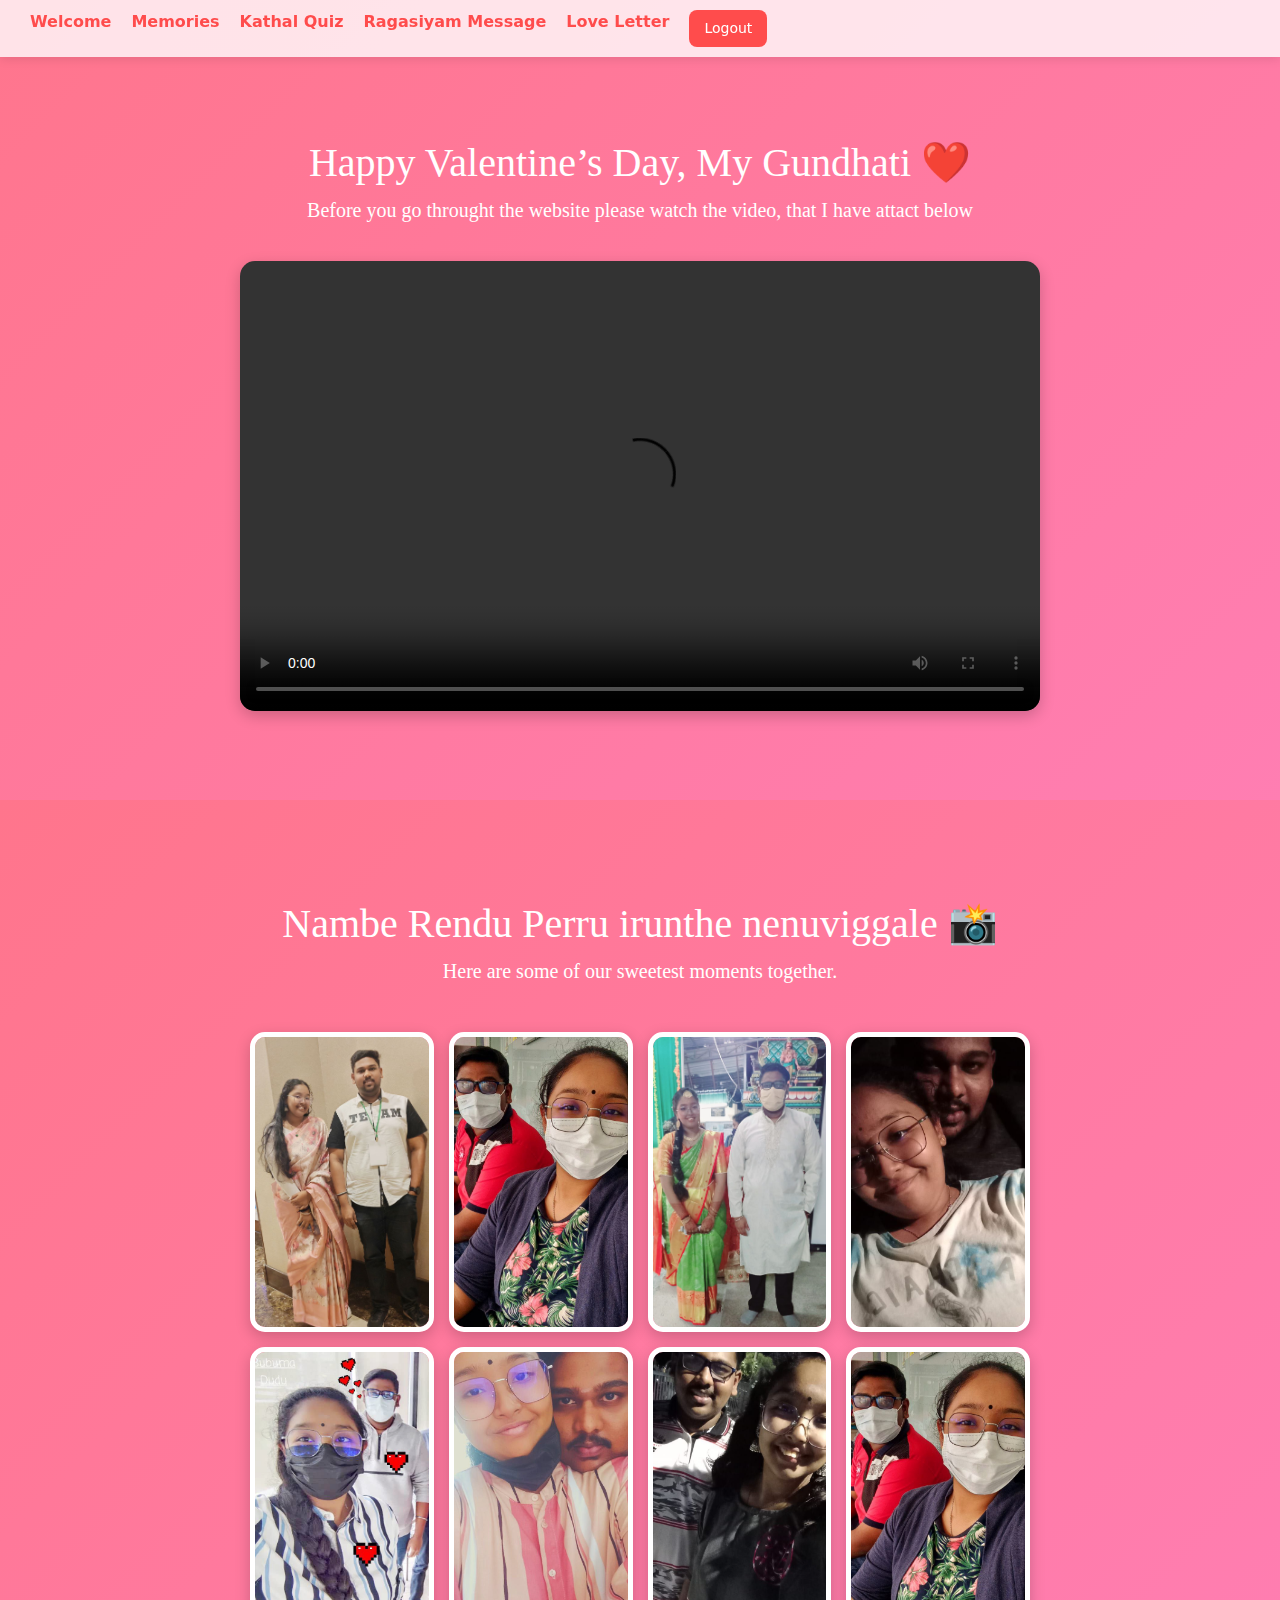
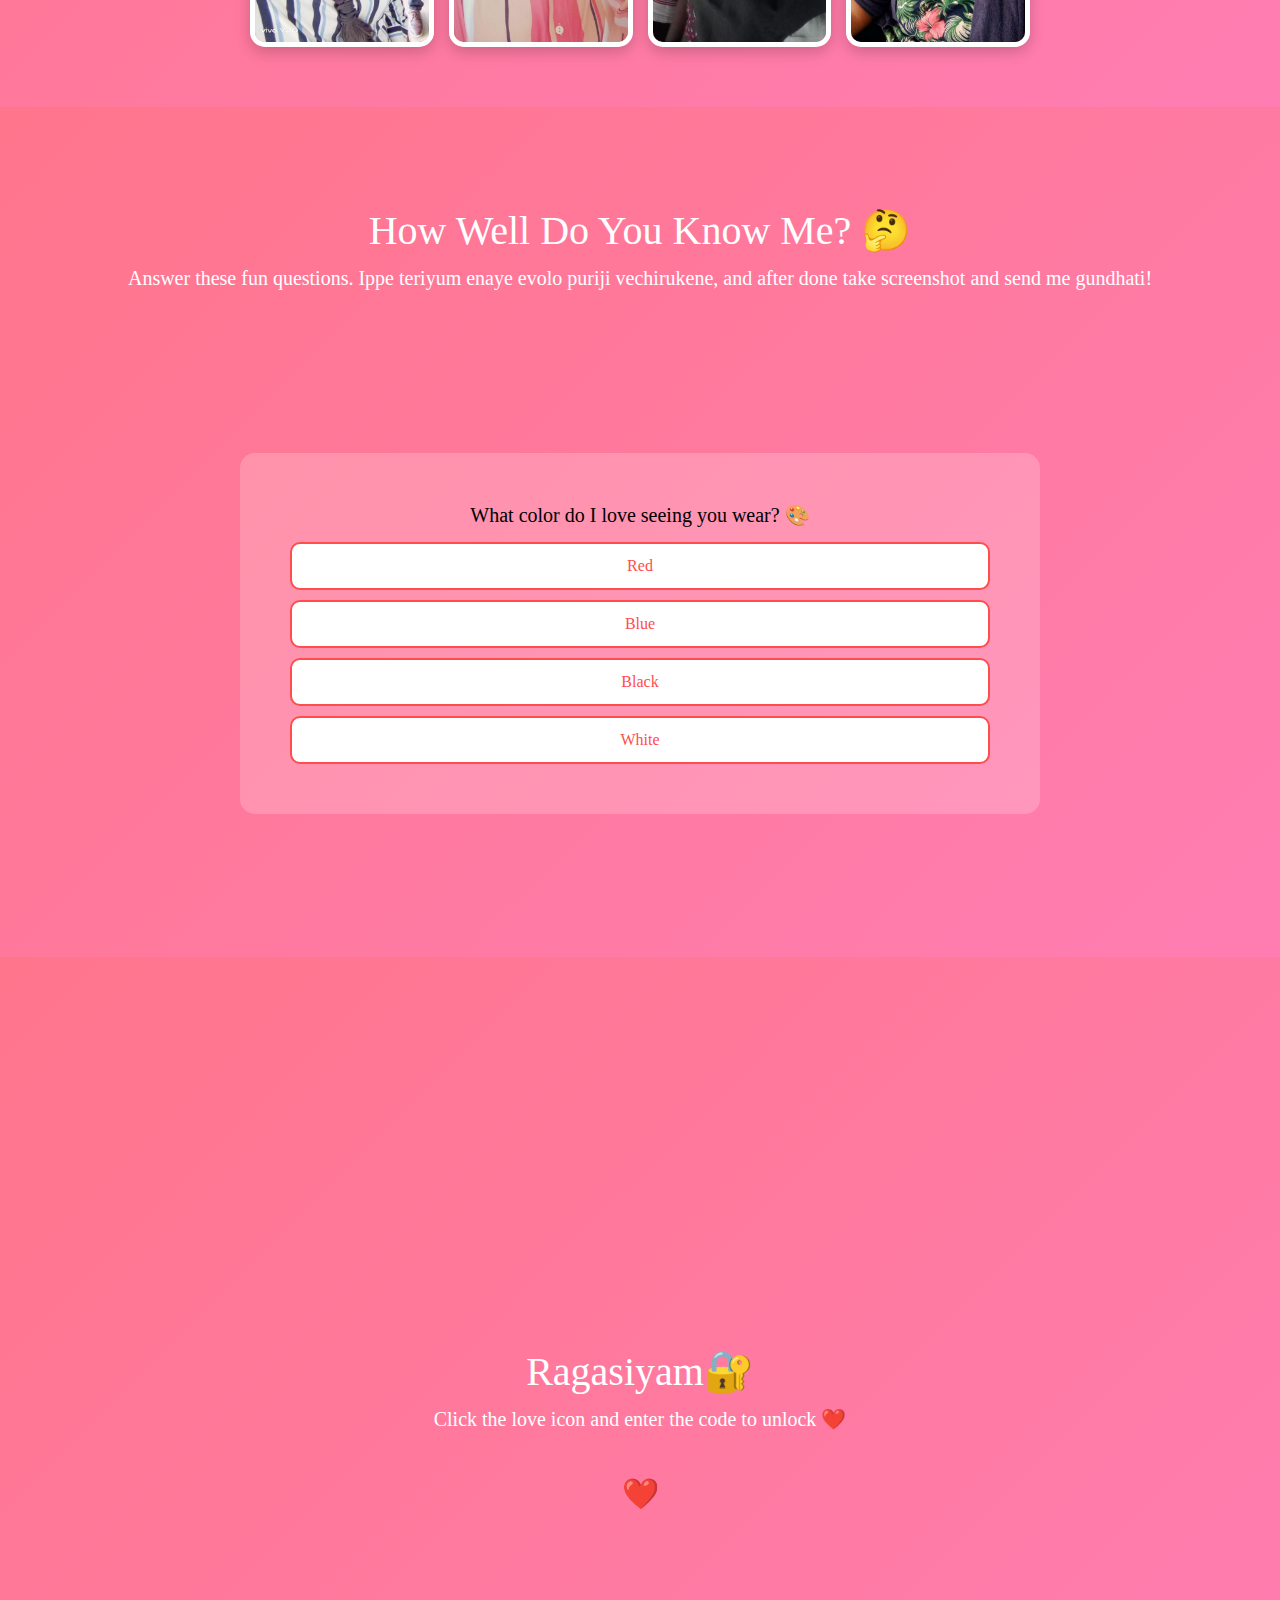
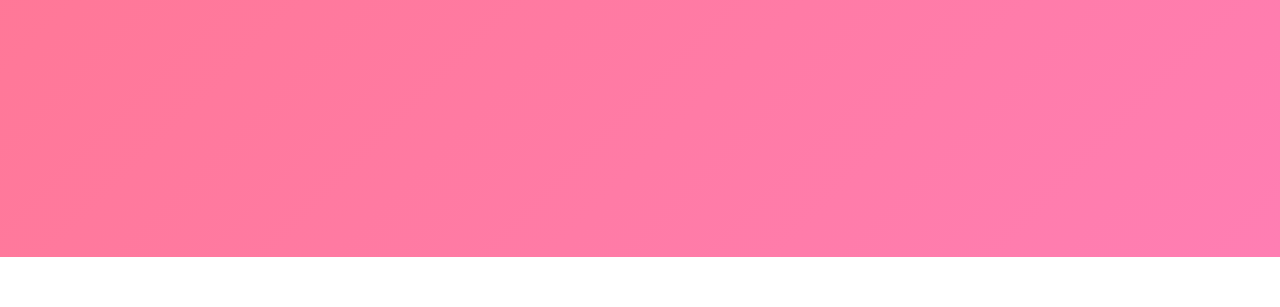
==== MainPage.html @ 5b17c046 "update nav special1" ====
<!DOCTYPE html>
<html lang="en">
  <head>
    <meta charset="UTF-8" />
    <meta name="viewport" content="width=device-width, initial-scale=1.0" />
    <title>Happy Valentine Bubu</title>
    <link
      href="https://cdn.jsdelivr.net/npm/bootstrap@5.3.0/dist/css/bootstrap.min.css"
      rel="stylesheet"
    />
    <script src="https://cdn.jsdelivr.net/npm/bootstrap@5.3.0/dist/js/bootstrap.bundle.min.js"></script>
    <link rel="stylesheet" href="styles2.css" />
  </head>

  <body>
    <nav>
      <div class="nav-container">
        <!-- Navbar Brand -->

        <!-- Hamburger Button -->
        <button class="hamburger" id="hamburger">☰</button>

        <!-- Navbar Links -->
        <ul class="nav-links" id="nav-links">
          <li><a href="#welcome">Welcome</a></li>
          <li><a href="#memory-gallery">Memories</a></li>
          <li><a href="#quiz">Kathal Quiz</a></li>
          <li><a href="#secret-code">Ragasiyam Message</a></li>
          <li><a href="#love-confession">Love Letter</a></li>
          <li><button class="logout" onclick="logout()">Logout</button></li>
        </ul>
      </div>
    </nav>

    <!-- Welcome Section -->
    <section id="welcome">
      <h1>Happy Valentine’s Day, My Gundhati ❤️</h1>
      <p>
        Before you go throught the website please watch the video, that I have
        attact below
      </p>
      <div class="video-container">
        <video width="560" height="315" controls autoplay loop>
          <source src="music/perfect.mp4" type="video/mp4" />
          Your browser does not support the video tag.
        </video>
      </div>
    </section>

    <!-- Memory Gallery Section -->
    <section id="memory-gallery">
      <h2>Nambe Rendu Perru irunthe nenuviggale 📸</h2>
      <p>Here are some of our sweetest moments together.</p>

      <div class="gallery">
        <img src="images/Photo2.jpg" onclick="openLightbox(this, 0)" />
        <img src="images/photo8.jpg" onclick="openLightbox(this, 1)" />
        <img src="images/Photo3.jpg" onclick="openLightbox(this, 2)" />
        <img src="images/photo6.jpg" onclick="openLightbox(this, 3)" />
        <img src="images/photo5.jpg" onclick="openLightbox(this, 4)" />
        <img src="images/Photo4.jpg" onclick="openLightbox(this, 5)" />
        <img src="images/photo7.jpg" onclick="openLightbox(this, 6)" />
        <img src="images/photo8.jpg" onclick="openLightbox(this, 7)" />
      </div>
    </section>

    <!-- Lightbox (Hidden by Default) -->
    <div id="lightbox" class="lightbox" onclick="closeLightbox()">
      <span class="close-btn">&times;</span>
      <img id="lightbox-img" />
      <p id="lightbox-poem" class="poem"></p>
      <!-- Poem Display -->
    </div>

    <!-- Quiz Section -->
    <section id="quiz">
      <h2>How Well Do You Know Me? 🤔</h2>
      <p>
        Answer these fun questions. Ippe teriyum enaye evolo puriji vechirukene,
        and after done take screenshot and send me gundhati!
      </p>

      <div id="quiz-container">
        <div id="question-container">
          <h3 id="question-text">Loading...</h3>
          <div id="answer-buttons" class="btn-container"></div>
        </div>
      </div>

      <div id="quiz-result" style="display: none">
        <h3 id="result-message"></h3>
      </div>
    </section>

    <!-- Secret Love Code Section -->
    <section id="secret-code">
      <h2>Ragasiyam🔐</h2>
      <p>Click the love icon and enter the code to unlock ❤️</p>

      <div class="secret-container">
        <button class="lock-icon" onclick="openCodeBox()">❤️</button>
      </div>

      <div id="code-box" class="code-box">
        <p>Enter the Secret Code:</p>
        <input type="password" id="love-code" maxlength="6" />
        <button onclick="checkLoveCode()">Unlock</button>
      </div>

      <div id="secret-message" class="hidden-message">
        <h3>💖 My Love, Gundhati 🥰 💖</h3>
        <p>
          Gundhati, Ungalukku Sonnadha Kaekaradhukku Munadi, En Heart-la Irunthu
          Sollirunthe<br />
          Indha Valentine's Day-ku naan oru gift um vaanga mudiyala. Sorry for
          that. <br />
          Aana naan edhuvum pannaama irukka mudiyadhu. Adhaan, indha website
          create panna idea vandhuchu.<br />
          Computer science padikiravan naan, en knowledge-a use panni indha
          website create pannirukken, nee impress aagiriya illai nu enakku
          theriyadhu.<br />
          Aana naan sincerely panna work idhu. I know that you won't expect
          anything.<br />
          Aana, ella perukkum oru desire irukkum avegge manusule,
          boyfriend/girlfriend edhuvum achi oru chinna gift kodupagala nu.<br />
          Enakkum andha feeling irundhuchu, nee enakku edhuvum panne mattiya ne,
          oru chinna surprise koduthaa, naan romba happy aayiruppen.<br />
          Aana un family situation I know, financial difficulties ellam enakku
          theriyum.<br />
          Atleast nee un knowledge ah use panni oru chinna surprise pannunaalum,
          adhu enakku periya happiness ah irukkum.<br />
          I did not want to talk to much because, whatever I say you wont
          understand.<br />
          So, as a daddy, naan indha Valentine's Day-ku indha website design
          panni koduthirukken.<br />
          Unakku idhu pidikkum nu nambi idhai design pannirukken. Happy
          Valentine’s Day, Gundhati! ❤️
        </p>
        <button onclick="closeSecretMessage()">Close</button>
      </div>
    </section>

    <script src="script.js"></script>
  </body>
</html>
---- styles2.css ----
/* General Navbar Styling */
nav {
    background: rgba(255, 255, 255, 0.8);
    position: fixed;
    width: 100%;
    top: 0;
    z-index: 1000;
    box-shadow: 0 2px 10px rgba(0, 0, 0, 0.1);
}

.nav-container {
    display: flex;
    justify-content: space-between;
    align-items: center;
    padding: 10px 20px;
}

.nav-links {
    display: flex;
    list-style: none;
    padding: 0;
    margin: 0;
}

.nav-links li {
    margin: 0 10px;
}

.nav-links a {
    text-decoration: none;
    font-size: 16px;
    font-weight: bold;
    color: #ff4c4c;
    transition: color 0.3s ease;
}

.nav-links a:hover {
    color: #ff85b3;
}

.logout {
    background: #ff4c4c;
    color: white;
    border: none;
    padding: 8px 15px;
    border-radius: 8px;
    font-size: 14px;
    cursor: pointer;
    transition: background 0.3s ease;
}

.logout:hover {
    background: #ff85b3;
}

/* Hamburger Menu */
.hamburger {
    display: none;
    font-size: 24px;
    background: none;
    border: none;
    cursor: pointer;
    color: #ff4c4c;
}

/* Responsive Styles for Smaller Screens */
@media (max-width: 768px) {
    .hamburger {
        display: block; /* Show hamburger menu */
    }

    .nav-links {
        display: none; /* Initially hide links */
        flex-direction: column;
        position: absolute;
        top: 60px; /* Below navbar */
        left: 0;
        width: 100%;
        background: rgba(255, 255, 255, 0.9);
        box-shadow: 0 2px 10px rgba(0, 0, 0, 0.2);
        padding: 10px 0;
    }

    .nav-links.active {
        display: flex; /* Show links when active */
    }

    .nav-links li {
        margin: 10px 0;
        text-align: center;
    }
}


section {
    min-height: 100vh;
    display: flex;
    flex-direction: column;
    justify-content: center;
    align-items: center;
    text-align: center;
    padding: 50px;
    background: linear-gradient(135deg, #ff758c, #ff7eb3);
    color: white;
    font-family: 'Dancing Script', cursive;
    padding-top: 100px; /* Adjust this value based on your navbar height */
    margin-top: -50px; /* Negative margin to offset the extra space */
}

h1, h2 {
    font-size: 2.5em;
}

h3 {
    color: black;
}

.gallery {
    display: grid;
    grid-template-columns: repeat(auto-fit, minmax(180px, 1fr));
    gap: 15px;
    margin-top: 20px;
    max-width: 800px;
    margin-left: auto;
    margin-right: auto;
    padding: 10px;
    margin-bottom: 50px; /* Add extra space below the gallery */
}

.gallery img {
    width: 100%;
    height: 300px; 
    object-fit: cover; 
    border-radius: 15px; 
    border: 5px solid white; 
    box-shadow: 0px 5px 15px rgba(0, 0, 0, 0.2); 
    cursor: pointer;
    transition: transform 0.3s ease, box-shadow 0.3s ease;
}

.gallery img:hover {
    transform: scale(1.05);
    box-shadow: 0px 8px 20px rgba(0, 0, 0, 0.3);
}

.lightbox {
    display: none;
    position: fixed;
    top: 0;
    left: 0;
    width: 100%;
    height: 100%;
    background: rgba(0, 0, 0, 0.8);
    display: flex;
    flex-direction: column; 
    justify-content: center;
    align-items: center;
    z-index: 1000;
}

.lightbox img {
    max-width: 90%;
    max-height: 70%;
    border-radius: 15px;
    border: 6px solid white;
    box-shadow: 0px 5px 20px rgba(0, 0, 0, 0.4);
}

.poem {
    color: white;
    font-size: 18px;
    font-family: 'Dancing Script', cursive;
    text-align: center;
    margin-top: 15px;
    width: 80%;
    max-width: 600px;
    background: rgba(255, 255, 255, 0.2);
    padding: 10px;
    border-radius: 10px;
    position: relative; 
    bottom: 0; 
}
p{
    font-size: 20px;
    font-family: 'Dancing Script', cursive;
   
}
.close-btn {
    position: absolute;
    top: 20px;
    right: 30px;
    font-size: 40px;
    color: white;
    cursor: pointer;
    transition: color 0.3s ease;
}

.close-btn:hover {
    color: #ff85b3;
}
/* Quiz Section */
#quiz-container {
    background: rgba(255, 255, 255, 0.2);
    padding: 50px;
    border-radius: 15px;
    text-align: center;
    width: 100%;
    max-width: 800px;
    margin: auto;
}

/* Question Text */
#question-text {
    font-size: 20px;
    margin-bottom: 15px;
}

/* Answer Buttons */
.btn-container {
    display: flex;
    flex-direction: column;
    gap: 10px;
}

.btn-container button {
    padding: 10px;
    font-size: 16px;
    background: white;
    border: 2px solid #ff4c4c;
    color: #ff4c4c;
    border-radius: 10px;
    cursor: pointer;
    transition: all 0.3s ease;
}

.btn-container button:hover {
    background: #ff4c4c;
    color: white;
}

/* Result Message */
#quiz-result {
    margin-top: 20px;
    font-size: 22px;
    font-weight: bold;
    color: white;
    text-align: center;
}
/* Secret Love Code Section */
.secret-container {
    text-align: center;
    margin-top: 20px;
}

/* Lock Icon Button */
.lock-icon {
    font-size: 30px;
    background: none;
    border: none;
    cursor: pointer;
    animation: heartbeat 1.5s infinite;
}

/* Heartbeat Animation */
@keyframes heartbeat {
    0% { transform: scale(1); }
    50% { transform: scale(1.2); }
    100% { transform: scale(1); }
}

/* Hidden Input Box */
.code-box {
    display: none;
    text-align: center;
    margin-top: 20px;
    background: rgba(255, 255, 255, 0.2);
    padding: 15px;
    border-radius: 10px;
}

/* Input Field */
.code-box input {
    padding: 8px;
    font-size: 18px;
    text-align: center;
    border-radius: 8px;
    border: 2px solid #ff4c4c;
}

/* Unlock Button */
.code-box button {
    padding: 8px 15px;
    font-size: 16px;
    margin-left: 10px;
    background: #ff4c4c;
    color: white;
    border: none;
    cursor: pointer;
    border-radius: 10px;
}

/* Hidden Message (Used for both Secret Love Code & Love Confession) */
.hidden-message {
    display: none;
    text-align: center;
    background: rgba(255, 255, 255, 0.2);
    padding: 20px;
    border-radius: 15px;
    margin-top: 20px;
}


/* Close Button */
.hidden-message button {
    padding: 8px 15px;
    font-size: 16px;
    margin-top: 10px;
    background: #ff4c4c;
    color: white;
    border: none;
    cursor: pointer;
    border-radius: 10px;
}


.video-container {
    display: flex;
    justify-content: center;
    align-items: center;
    margin-top: 20px;
}

.video-container iframe,
.video-container video {
    max-width: 100%;
    width: 800px;
    height: auto;
    border-radius: 15px;
    box-shadow: 0px 5px 15px rgba(0, 0, 0, 0.2);
}
/* For devices smaller than 768px (tablets and smaller) */
@media (max-width: 768px) {
    nav ul li a {
        font-size: 12px; /* Smaller font for navbar */
    }

    section {
        padding: 15px; /* Less padding on smaller screens */
    }

    .btn-container button {
        font-size: 12px; /* Smaller buttons */
        padding: 8px;
    }
}

/* For devices smaller than 480px (mobile phones) */
@media (max-width: 480px) {
    nav ul {
        flex-direction: column; /* Stack navbar links */
    }

    .gallery {
        grid-template-columns: 1fr; /* Single column for images */
    }

    .btn-container button {
        max-width: 100%; /* Buttons take full width */
    }
}
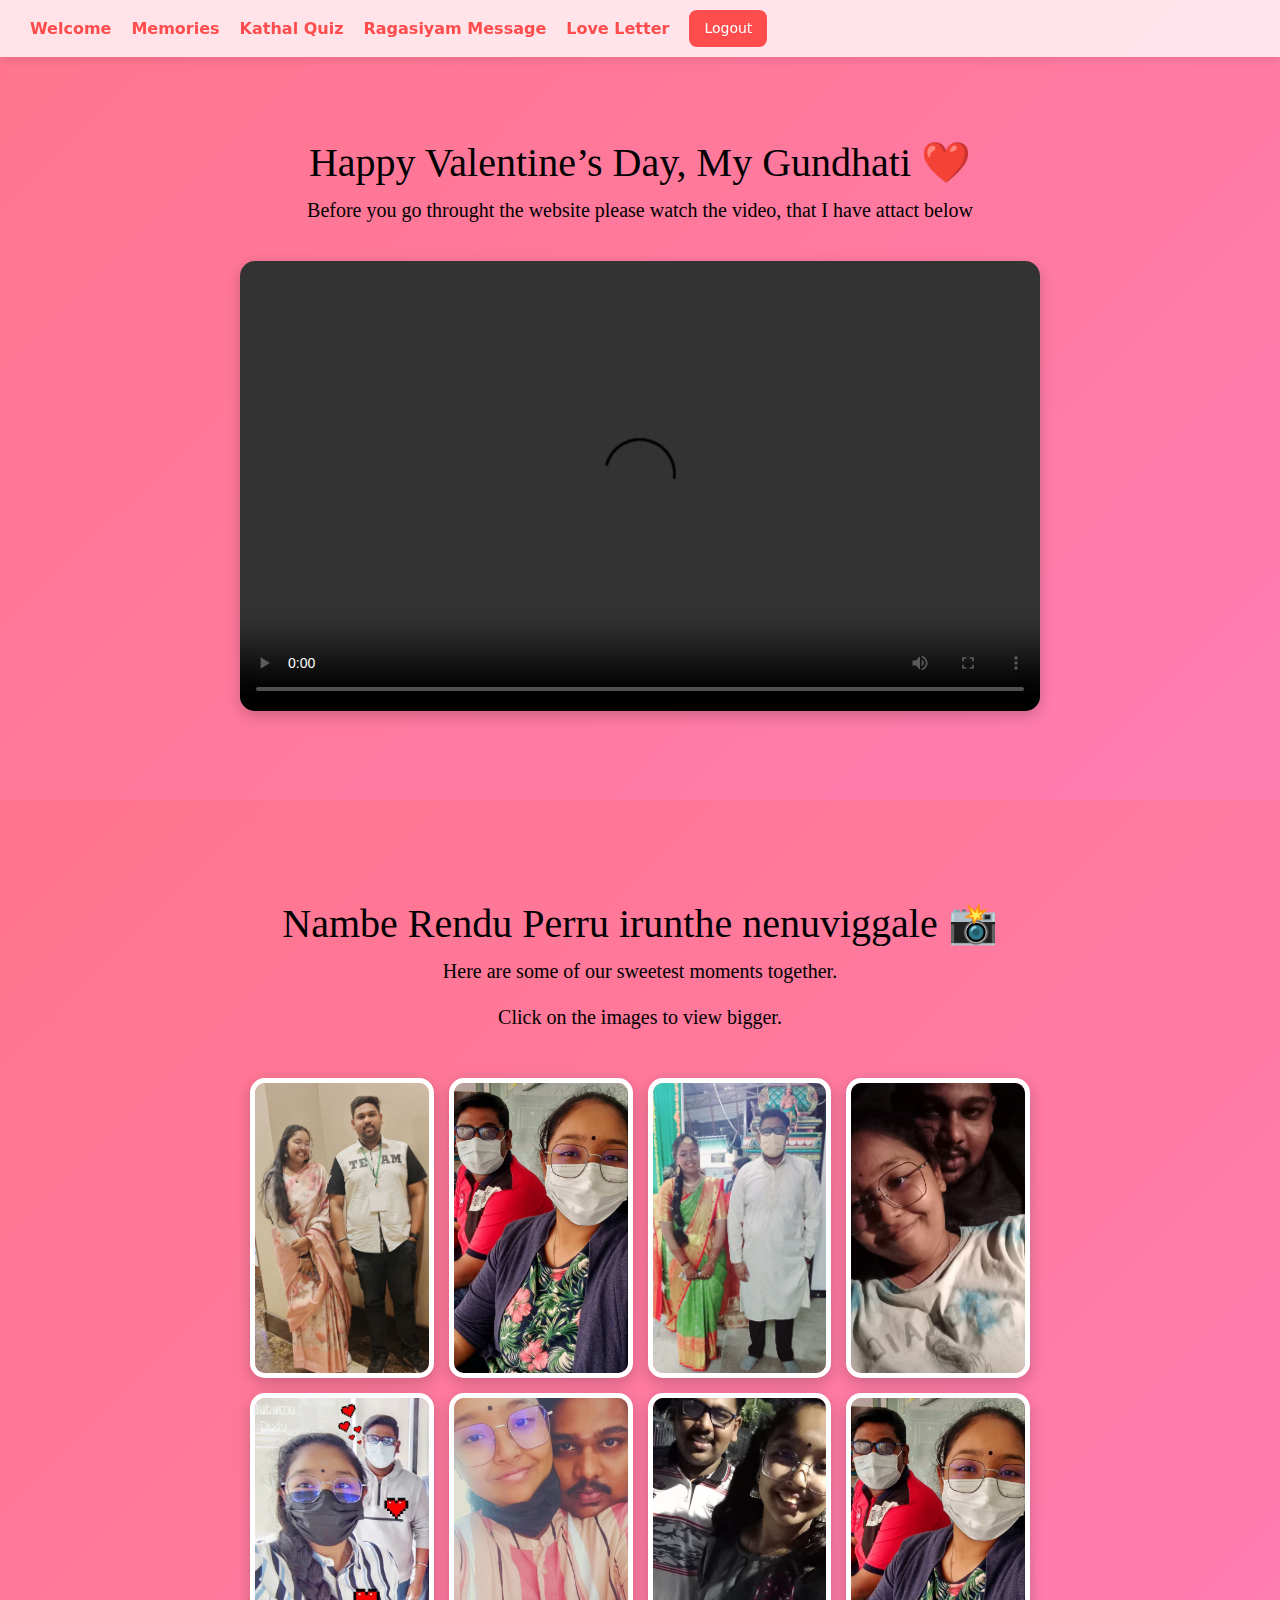
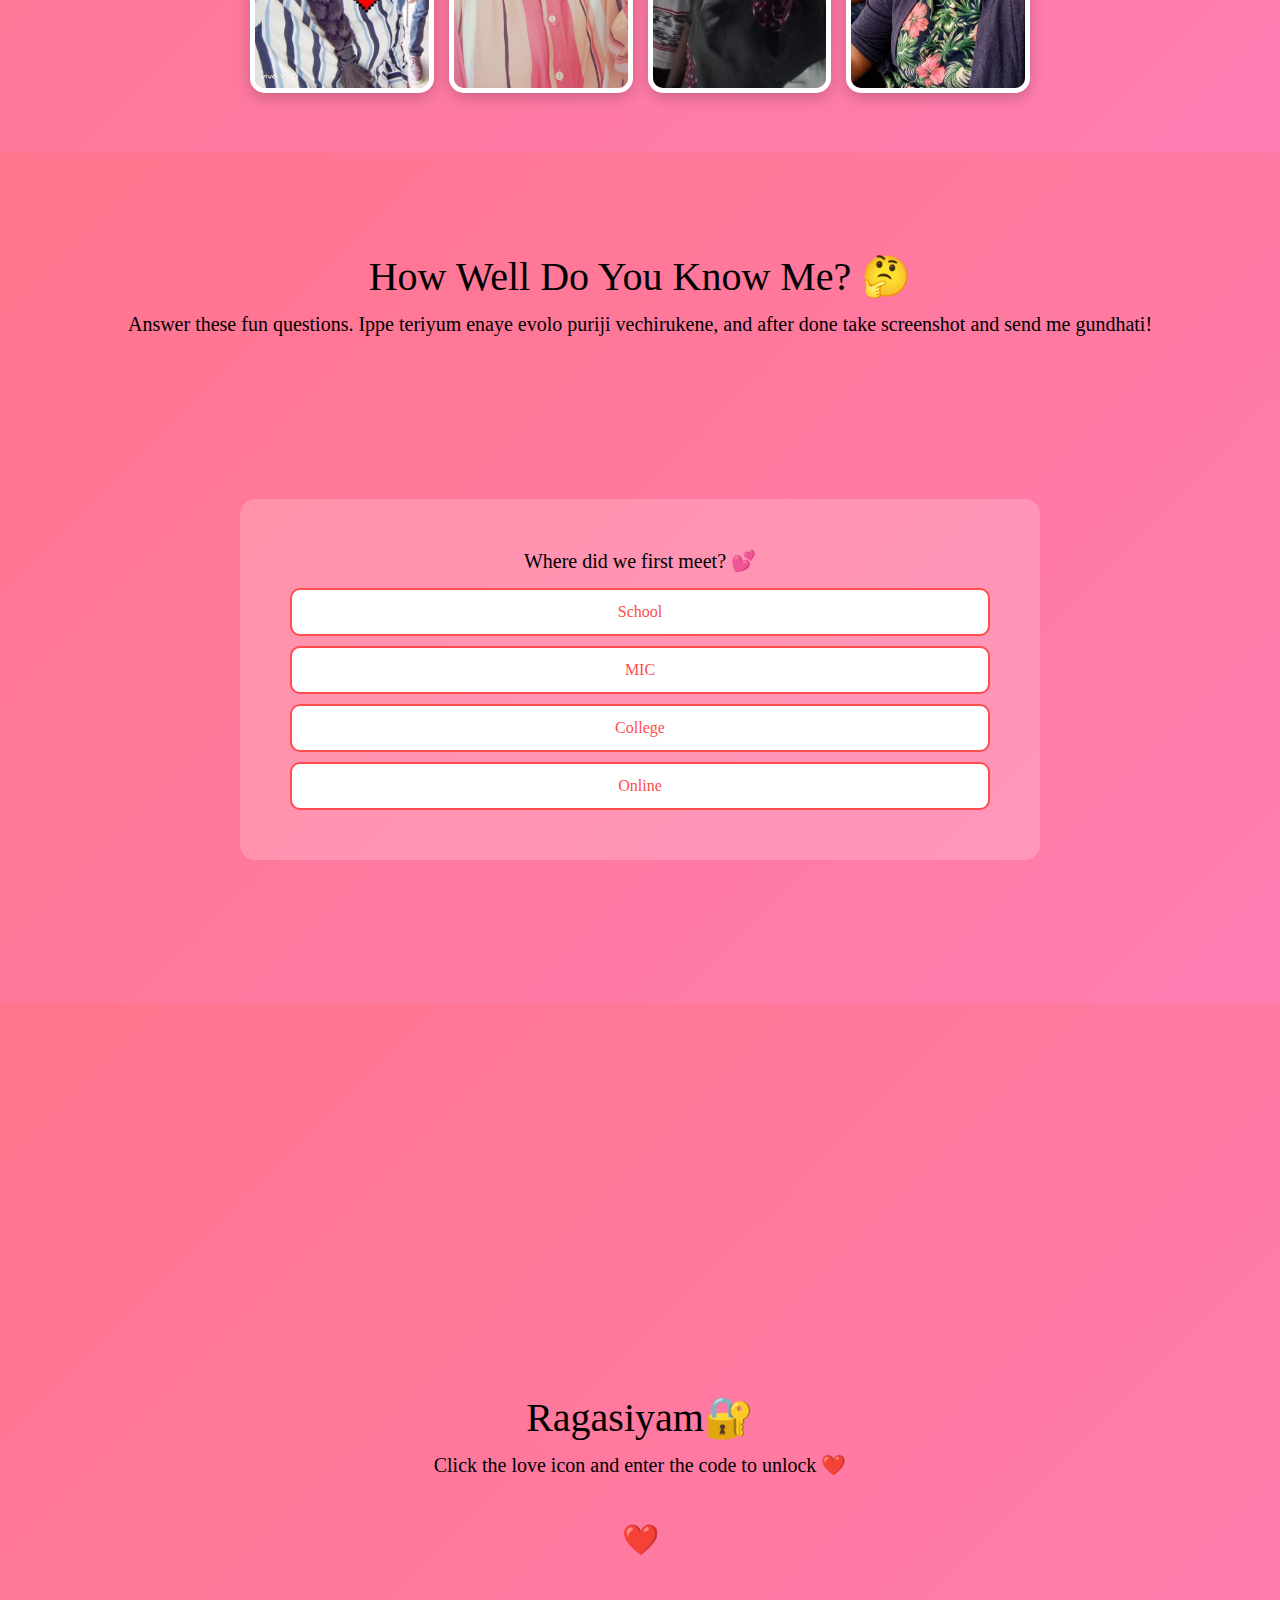
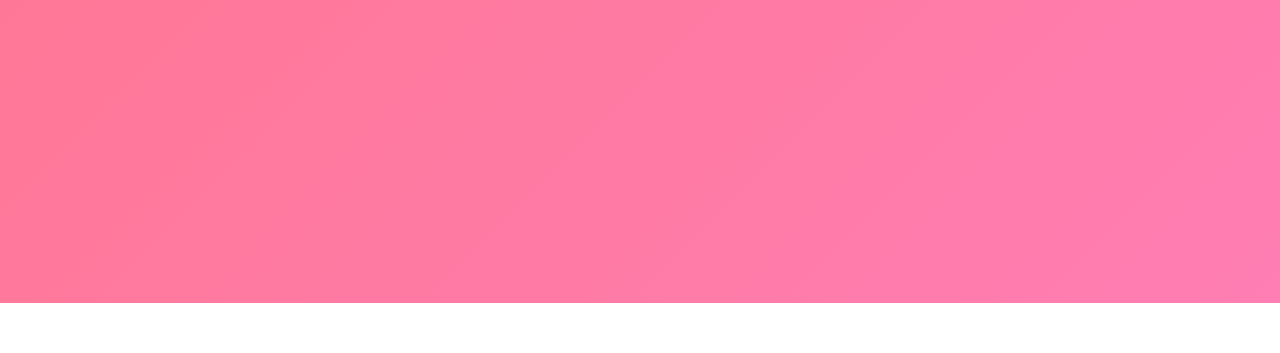
==== commit 52d00a71: "modify the Image Section" ====
--- a/MainPage.html
+++ b/MainPage.html
@@ -51,6 +51,7 @@
     <section id="memory-gallery">
       <h2>Nambe Rendu Perru irunthe nenuviggale 📸</h2>
       <p>Here are some of our sweetest moments together.</p>
+      <p>Click on the images to view bigger.</p>
 
       <div class="gallery">
         <img src="images/Photo2.jpg" onclick="openLightbox(this, 0)" />
--- a/styles2.css
+++ b/styles2.css
@@ -21,6 +21,7 @@
     list-style: none;
     padding: 0;
     margin: 0;
+
 }
 
 .nav-links li {
@@ -39,7 +40,30 @@
     color: #ff85b3;
 }
 
+/* General Navbar Styling */
+nav ul {
+    display: flex;
+    justify-content: center; /* Center-align the navbar links */
+    align-items: center; /* Vertically align links */
+    list-style: none;
+    padding: 0;
+    margin: 0;
+}
+
+nav ul li {
+    margin: 0 15px; /* Add space between links */
+}
+
+.nav-container {
+    display: flex;
+    justify-content: space-between; /* Separate brand and links */
+    align-items: center;
+    padding: 10px 20px;
+}
+
+/* Adjust Logout Button Alignment */
 .logout {
+    margin-left: auto; /* Push logout button to the right */
     background: #ff4c4c;
     color: white;
     border: none;
@@ -102,14 +126,15 @@
     text-align: center;
     padding: 50px;
     background: linear-gradient(135deg, #ff758c, #ff7eb3);
-    color: white;
-    font-family: 'Dancing Script', cursive;
+    color: black;
+    font-family: 'Times New Roman', cursive;
     padding-top: 100px; /* Adjust this value based on your navbar height */
     margin-top: -50px; /* Negative margin to offset the extra space */
 }
 
 h1, h2 {
     font-size: 2.5em;
+    
 }
 
 h3 {
@@ -170,7 +195,7 @@
 .poem {
     color: white;
     font-size: 18px;
-    font-family: 'Dancing Script', cursive;
+    font-family: 'Times New Roman', cursive;
     text-align: center;
     margin-top: 15px;
     width: 80%;
@@ -183,7 +208,8 @@
 }
 p{
     font-size: 20px;
-    font-family: 'Dancing Script', cursive;
+    font-family: 'Times New Roman', cursive;
+    color: black;
    
 }
 .close-btn {
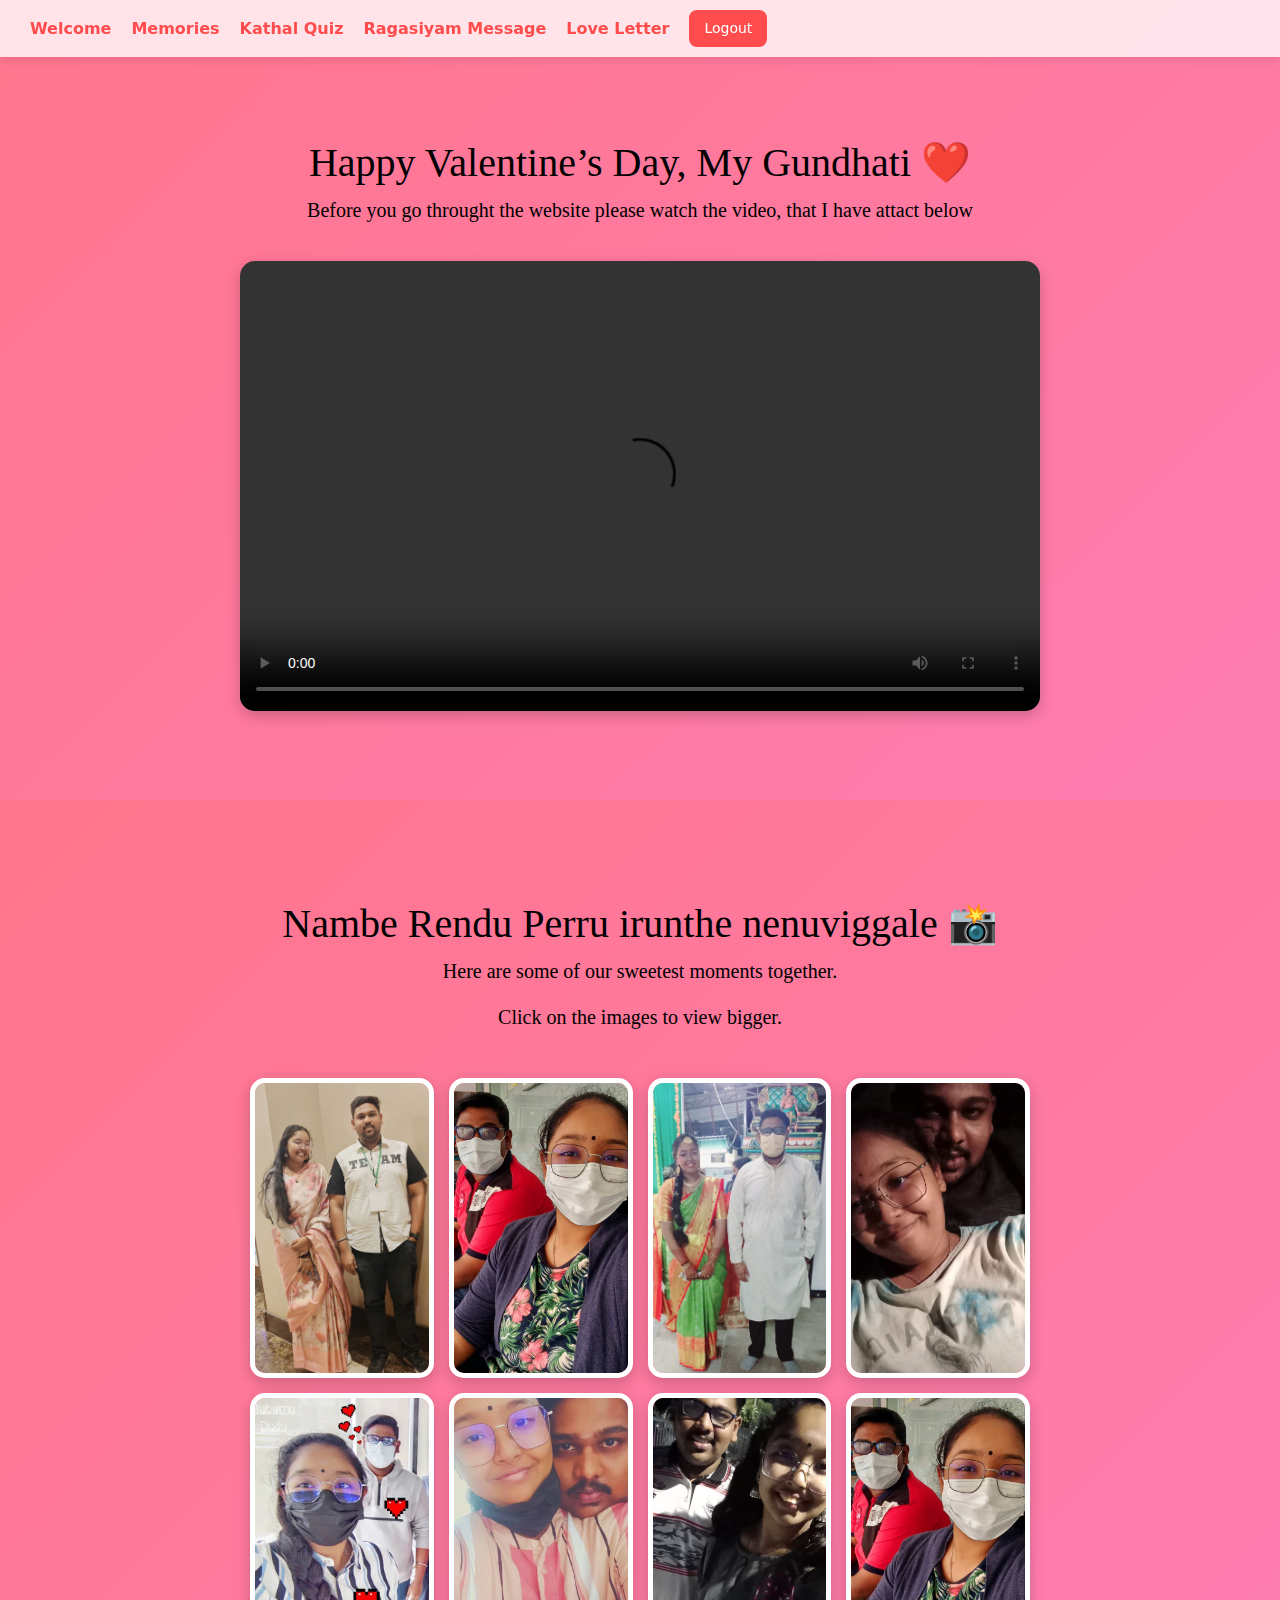
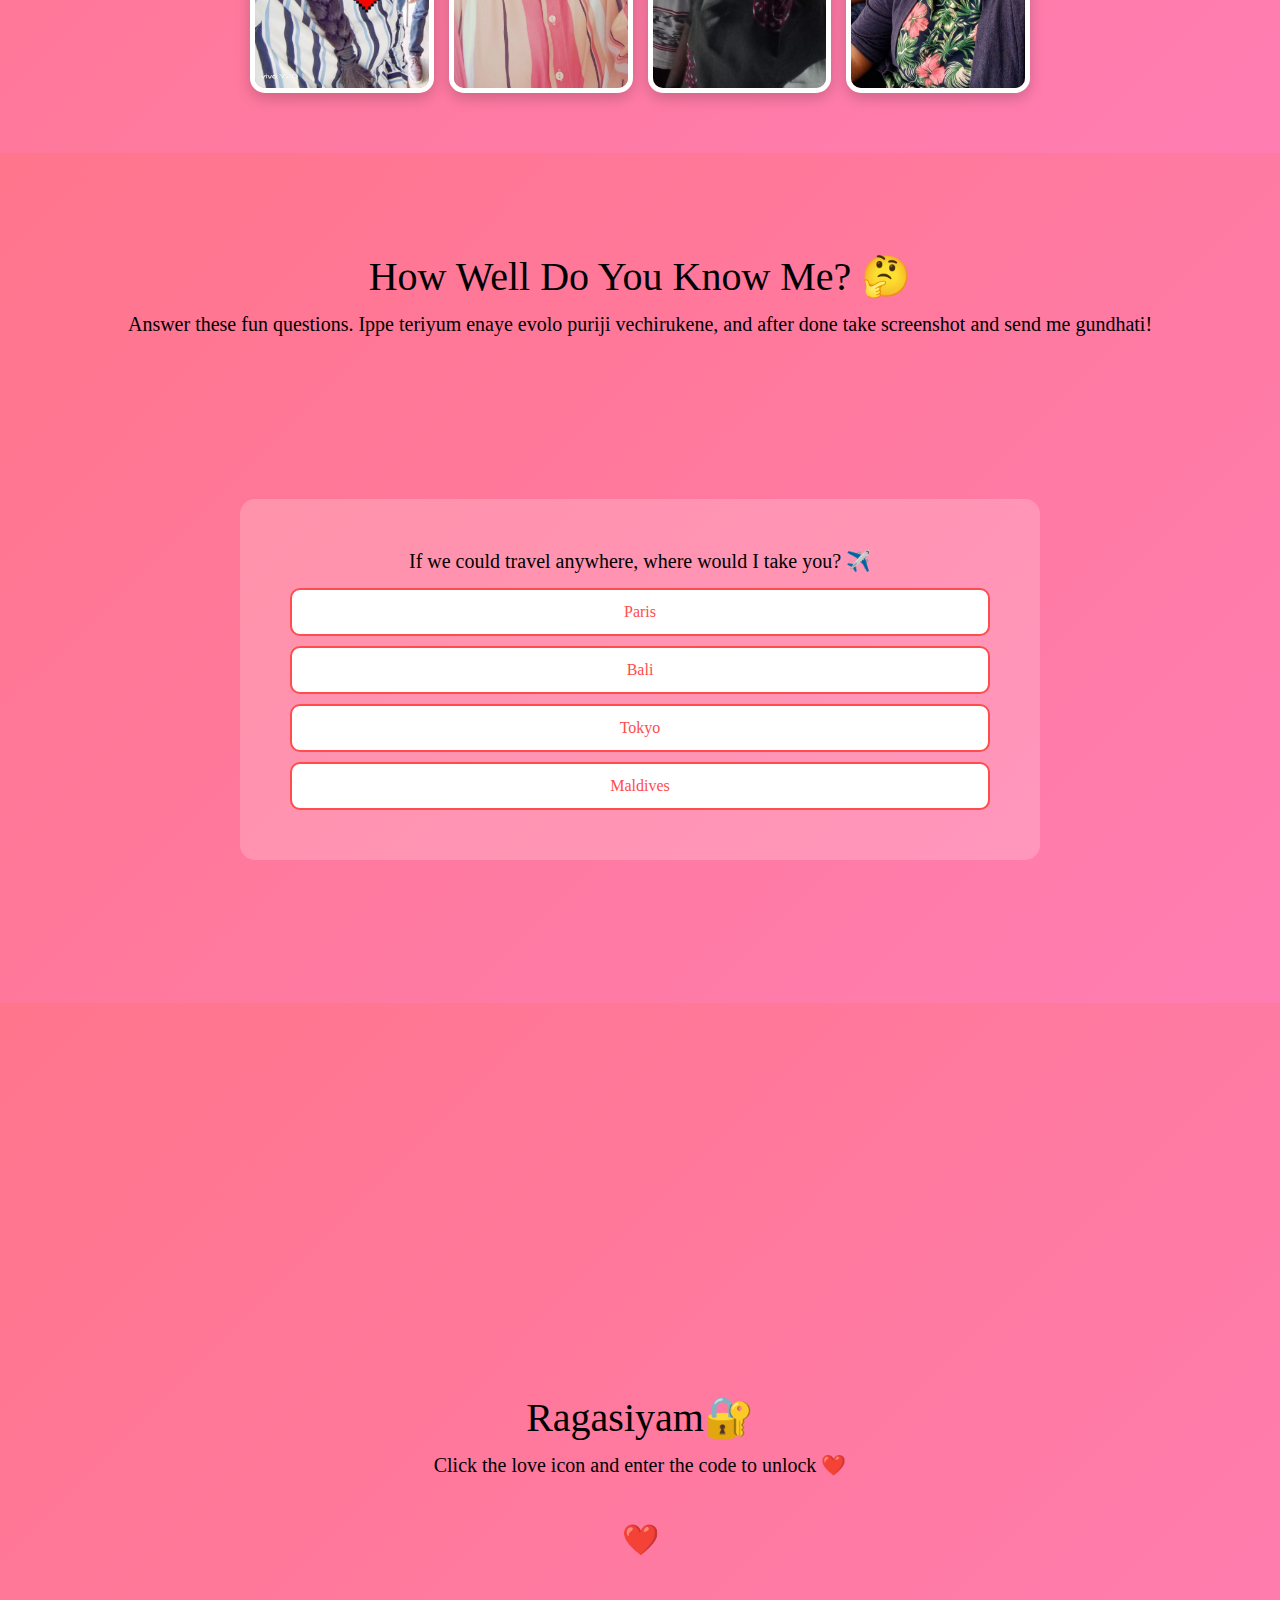
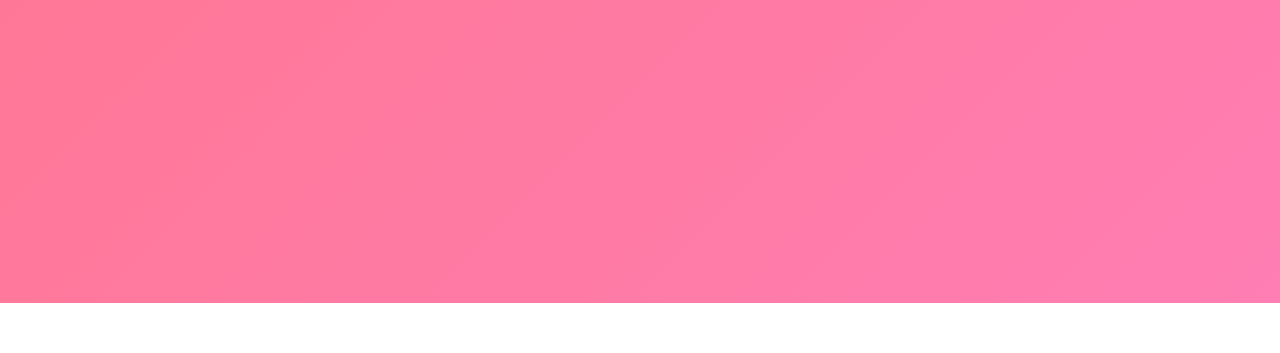
==== commit b10e2e34: "modify the the secret message" ====
--- a/MainPage.html
+++ b/MainPage.html
@@ -124,12 +124,13 @@
           anything.<br />
           Aana, ella perukkum oru desire irukkum avegge manusule,
           boyfriend/girlfriend edhuvum achi oru chinna gift kodupagala nu.<br />
-          Enakkum andha feeling irundhuchu, nee enakku edhuvum panne mattiya ne,
-          oru chinna surprise koduthaa, naan romba happy aayiruppen.<br />
+          Enakkum andha feeling iruke, nee enakku edhuvum panne mattiya ne, oru
+          chinna surprise koduthaa, naan romba happy aayiruppen.<br />
           Aana un family situation I know, financial difficulties ellam enakku
           theriyum.<br />
-          Atleast nee un knowledge ah use panni oru chinna surprise pannunaalum,
-          adhu enakku periya happiness ah irukkum.<br />
+          Atleast nee unnode knowledge ah use panni oru chinna surprise
+          pannunaalum, adhu enakku periya happiness ah irukkum. But naa rombe
+          eduure pakke matten, i just need the loyalty from you only<br />
           I did not want to talk to much because, whatever I say you wont
           understand.<br />
           So, as a daddy, naan indha Valentine's Day-ku indha website design
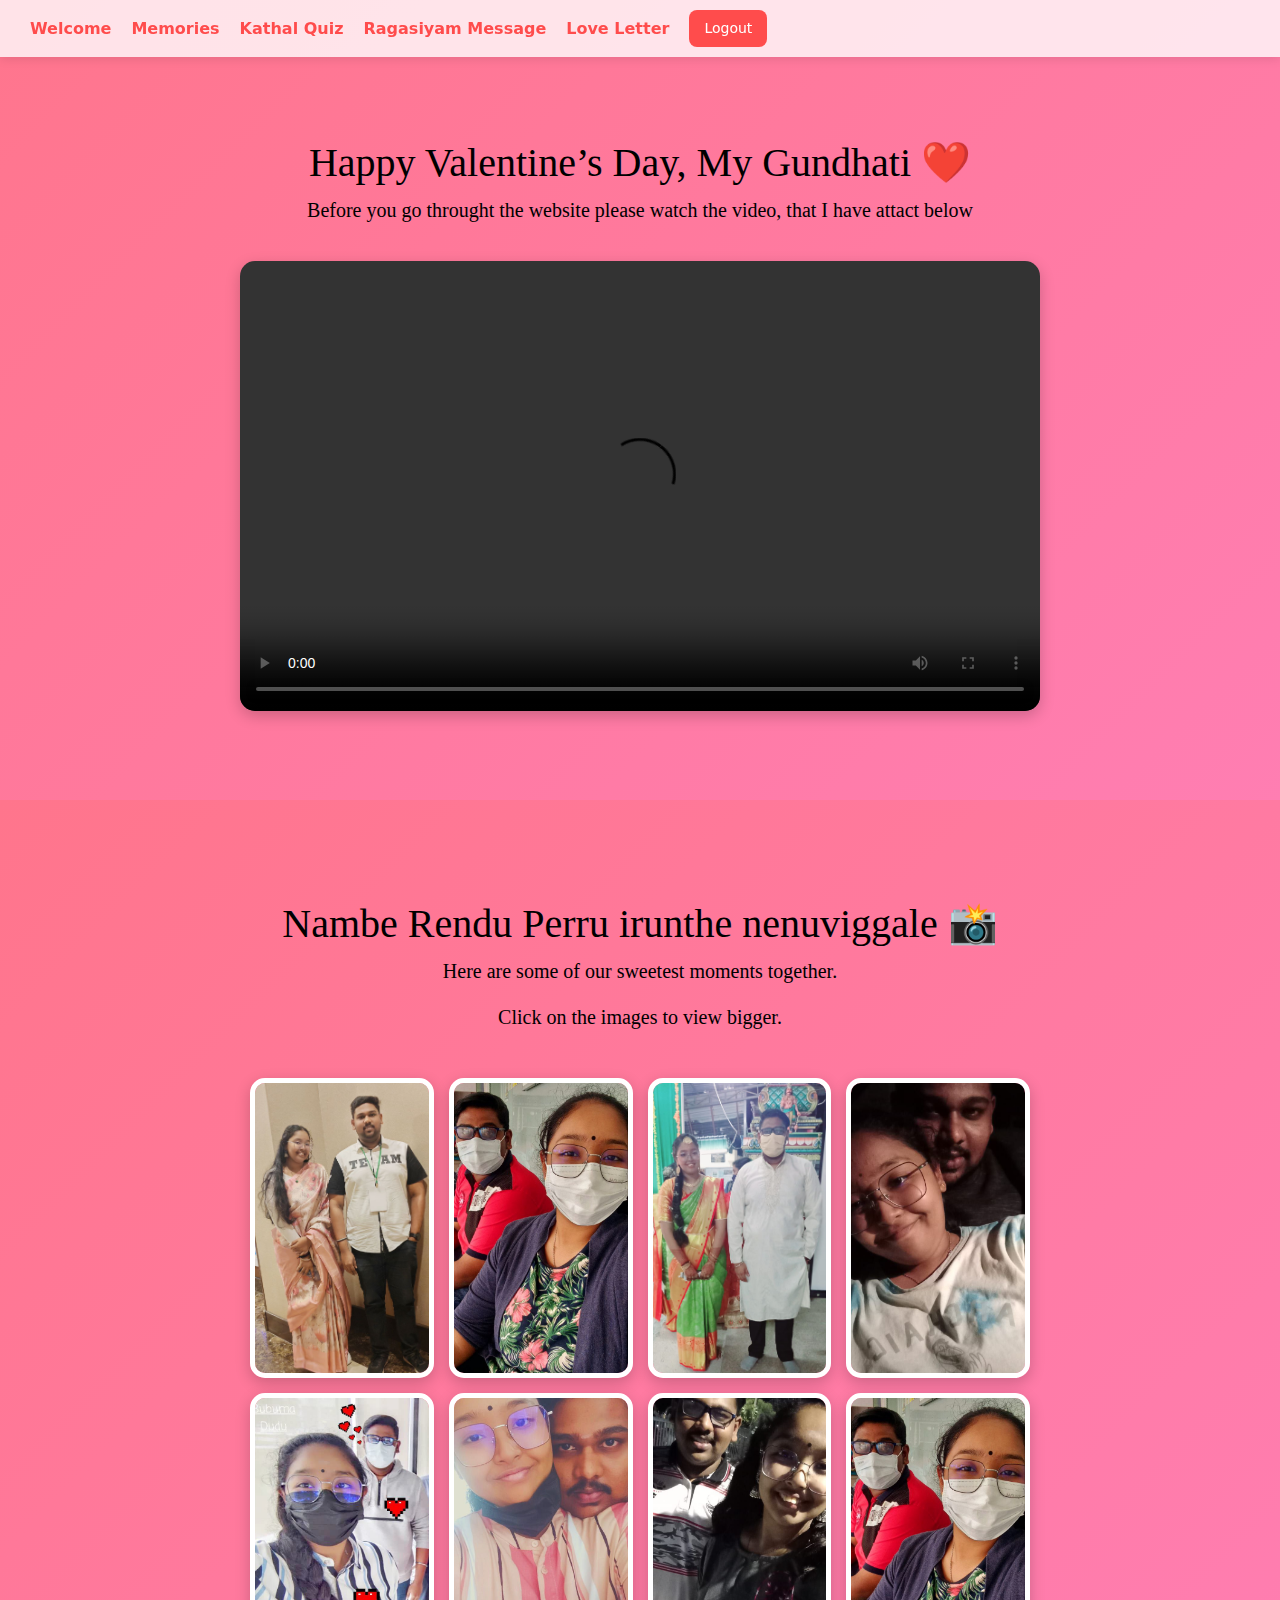
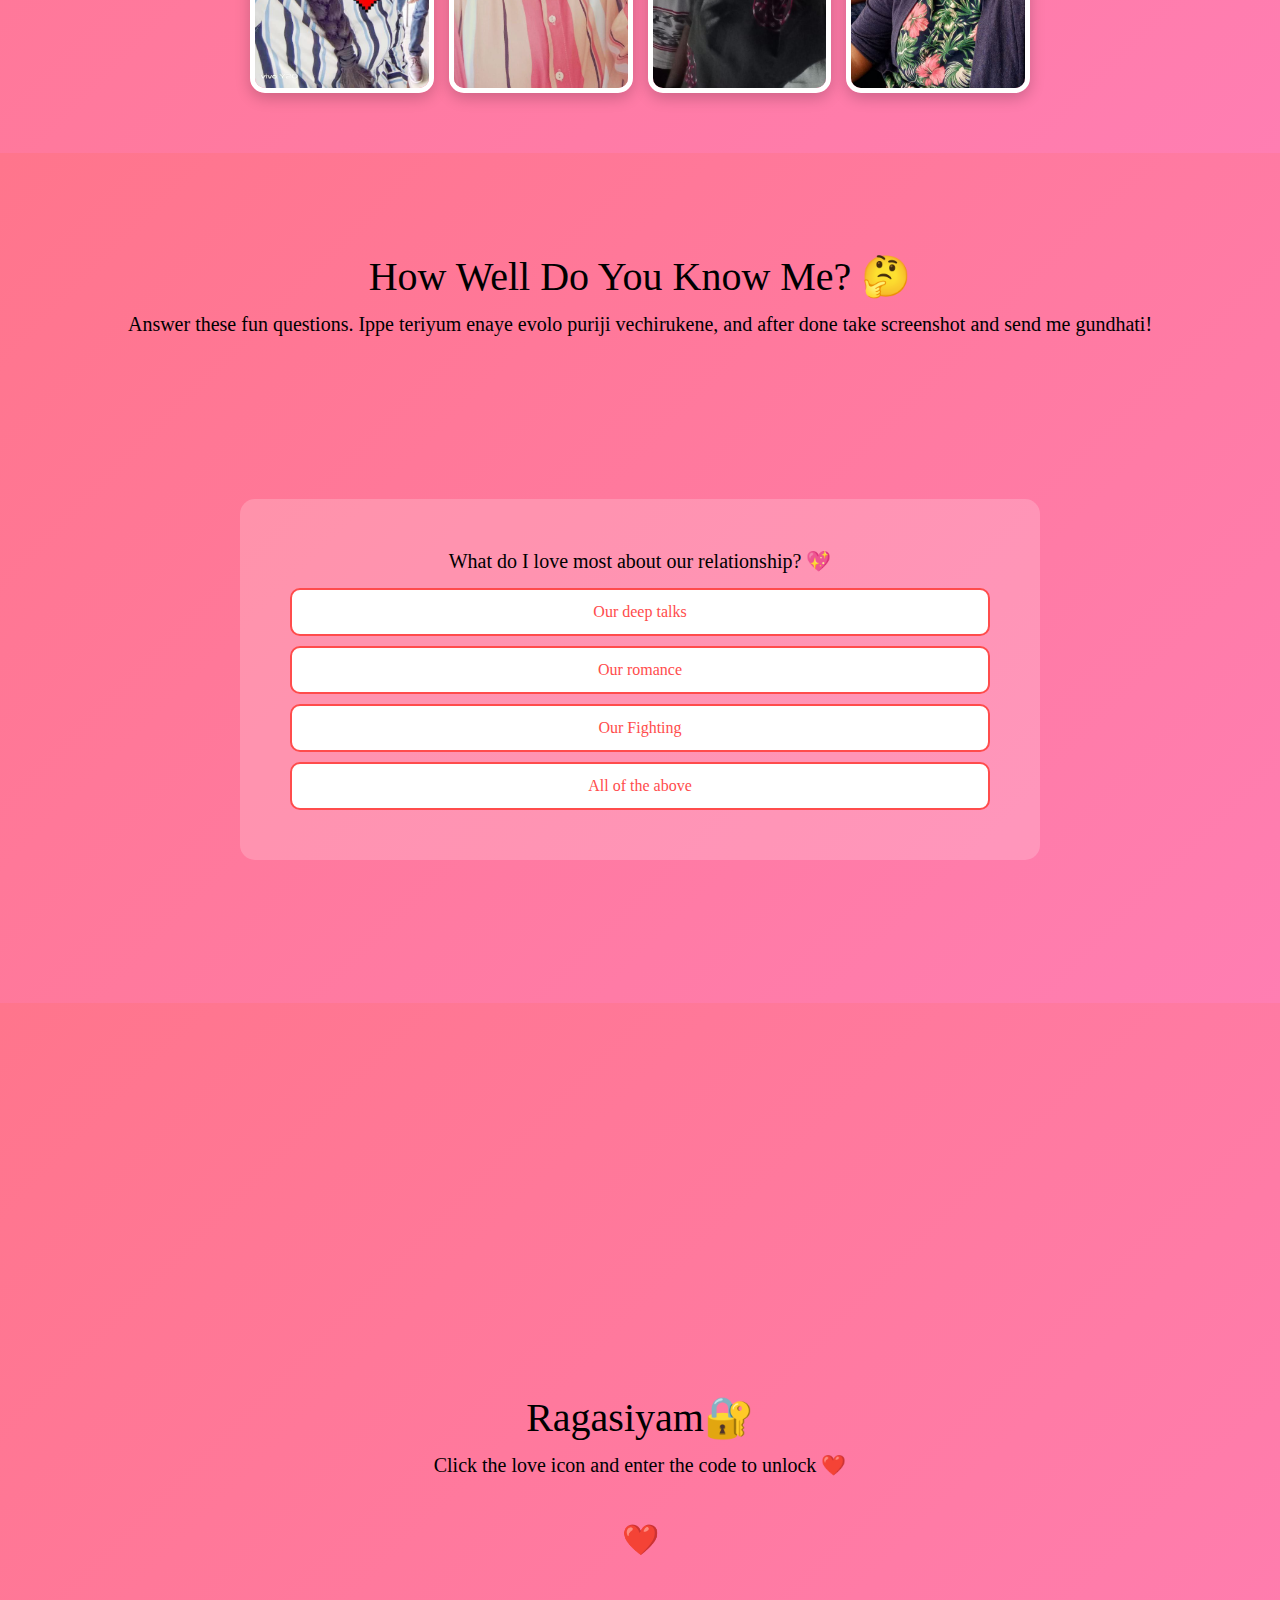
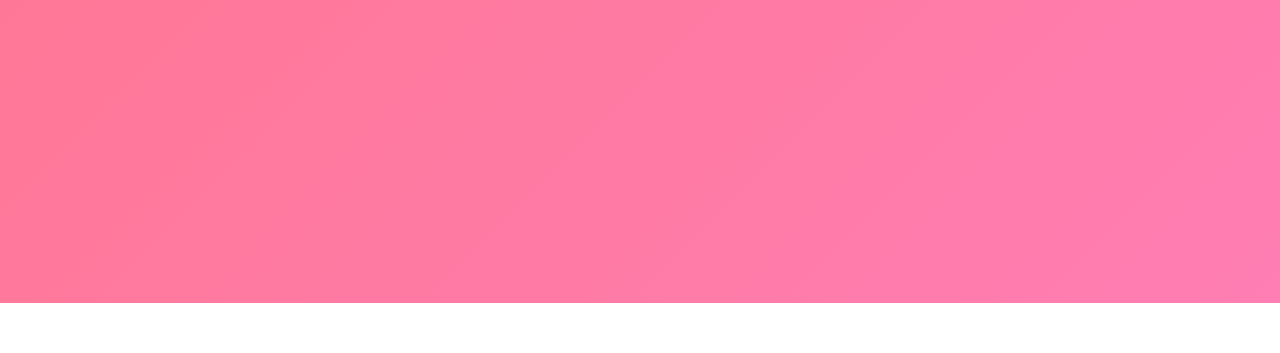
==== commit 5edc965e: "New vide" ====
--- a/MainPage.html
+++ b/MainPage.html
@@ -41,7 +41,7 @@
       </p>
       <div class="video-container">
         <video width="560" height="315" controls autoplay loop>
-          <source src="music/perfect.mp4" type="video/mp4" />
+          <source src="music/Die with smile.mp4" type="video/mp4" />
           Your browser does not support the video tag.
         </video>
       </div>
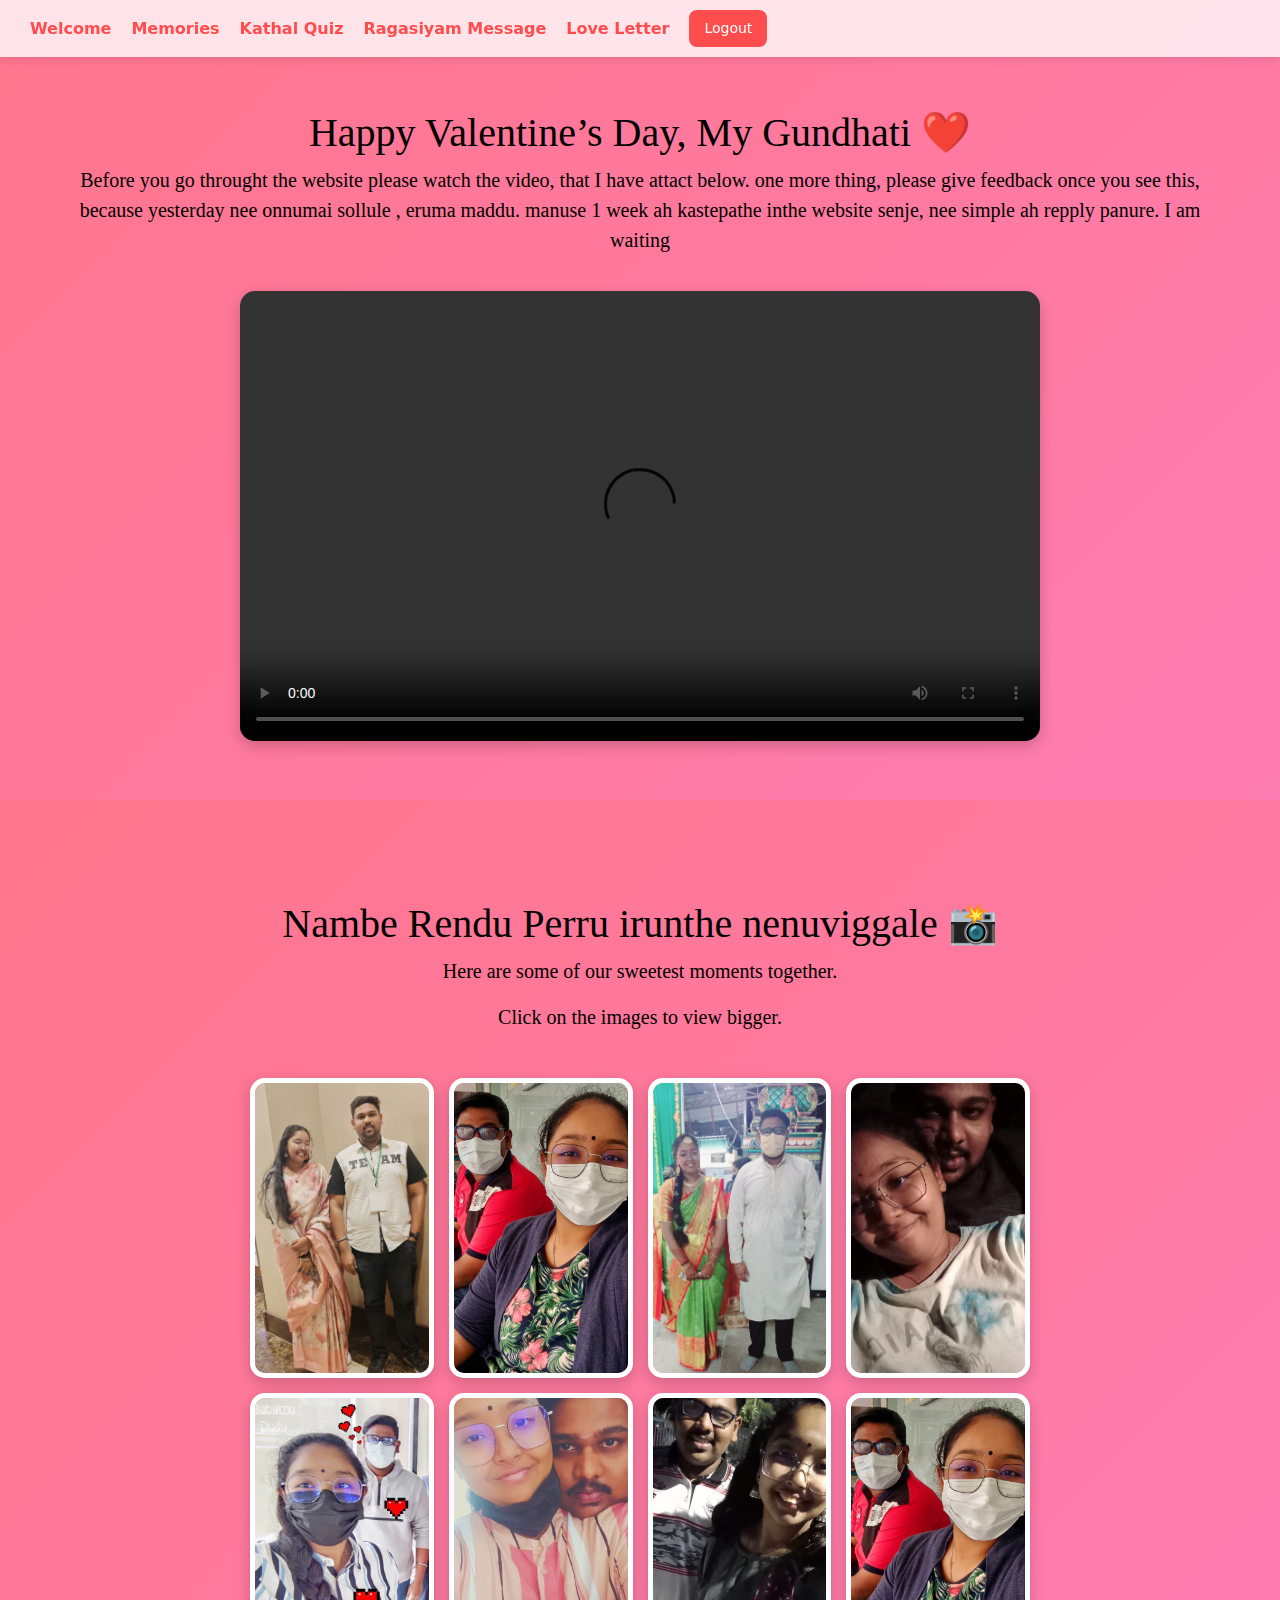
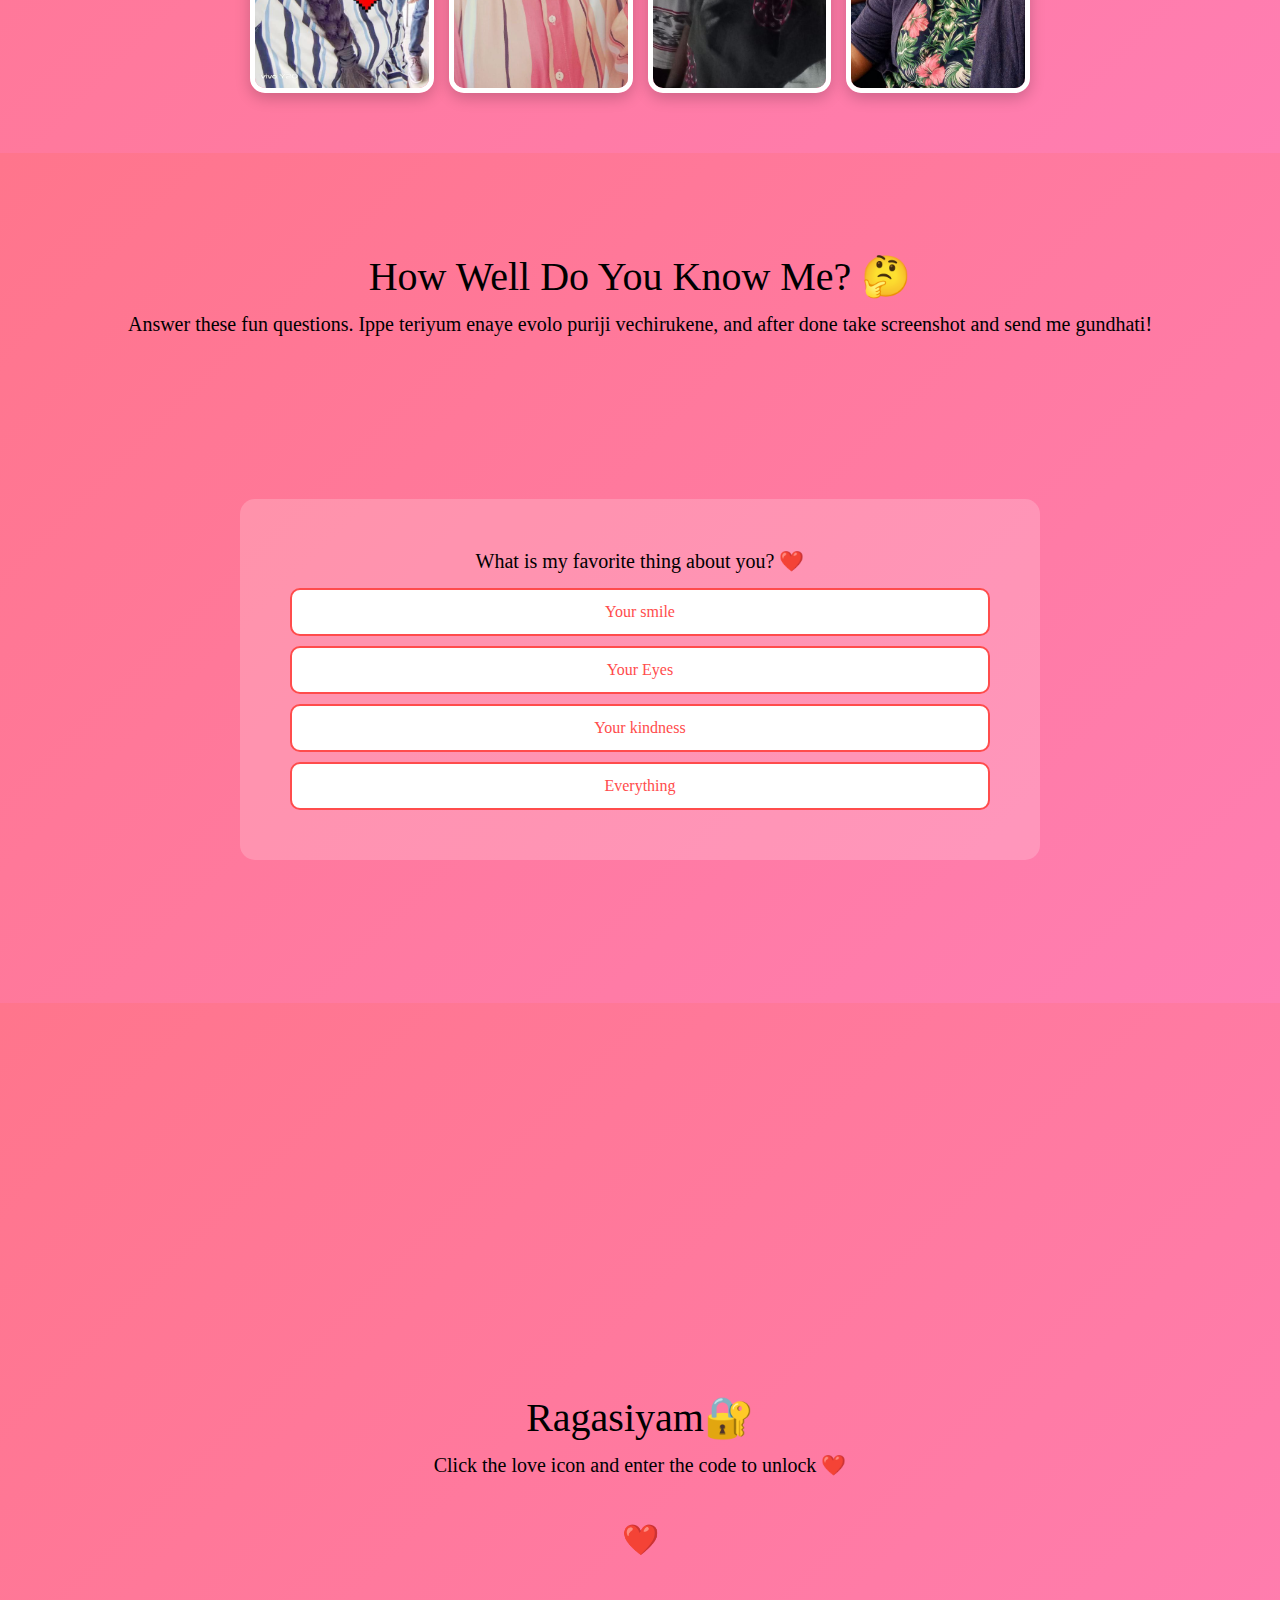
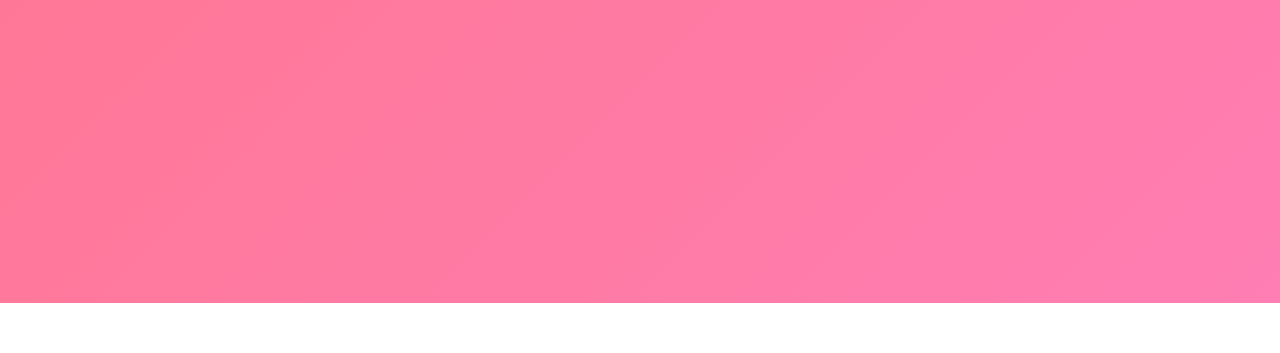
==== commit fa29ebcf: "New uodate" ====
--- a/MainPage.html
+++ b/MainPage.html
@@ -37,7 +37,10 @@
       <h1>Happy Valentine’s Day, My Gundhati ❤️</h1>
       <p>
         Before you go throught the website please watch the video, that I have
-        attact below
+        attact below. one more thing, please give feedback once you see this,
+        because yesterday nee onnumai sollule , eruma maddu. manuse 1 week ah
+        kastepathe inthe website senje, nee simple ah repply panure. I am
+        waiting
       </p>
       <div class="video-container">
         <video width="560" height="315" controls autoplay loop>
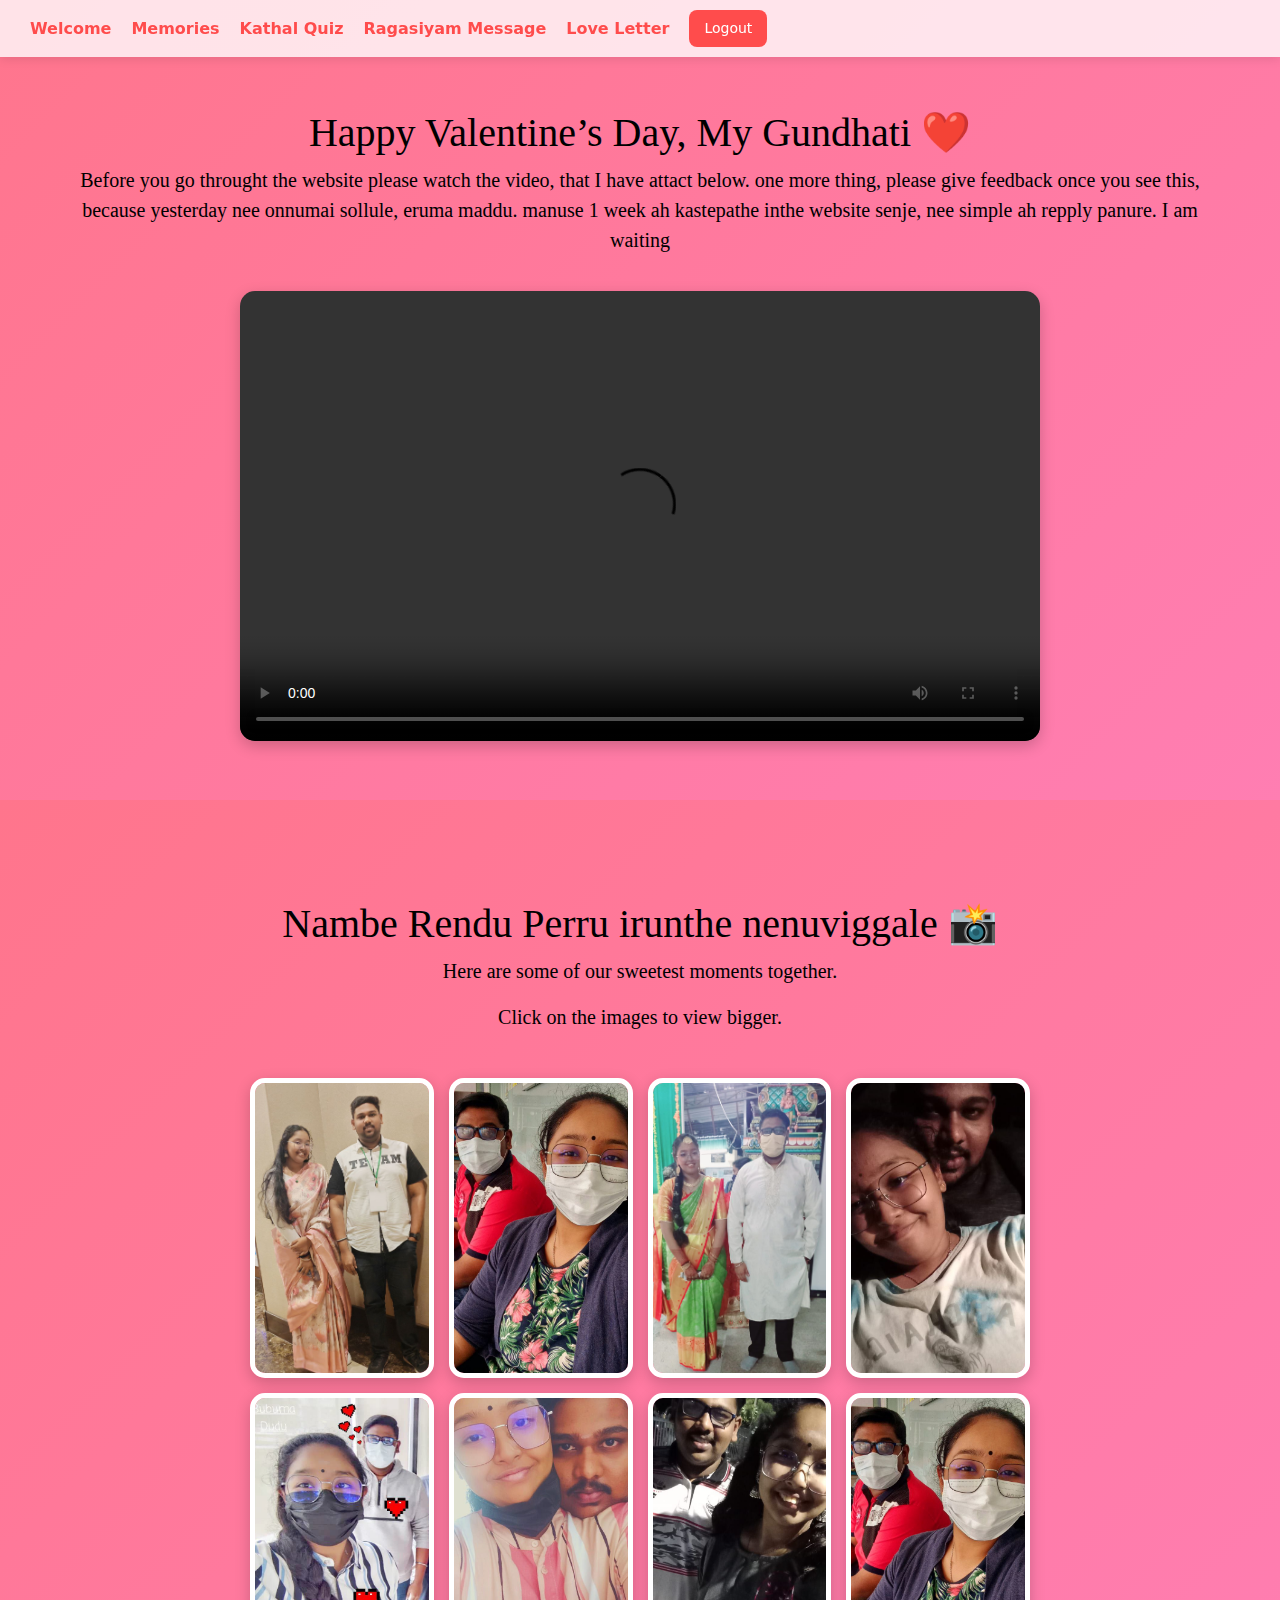
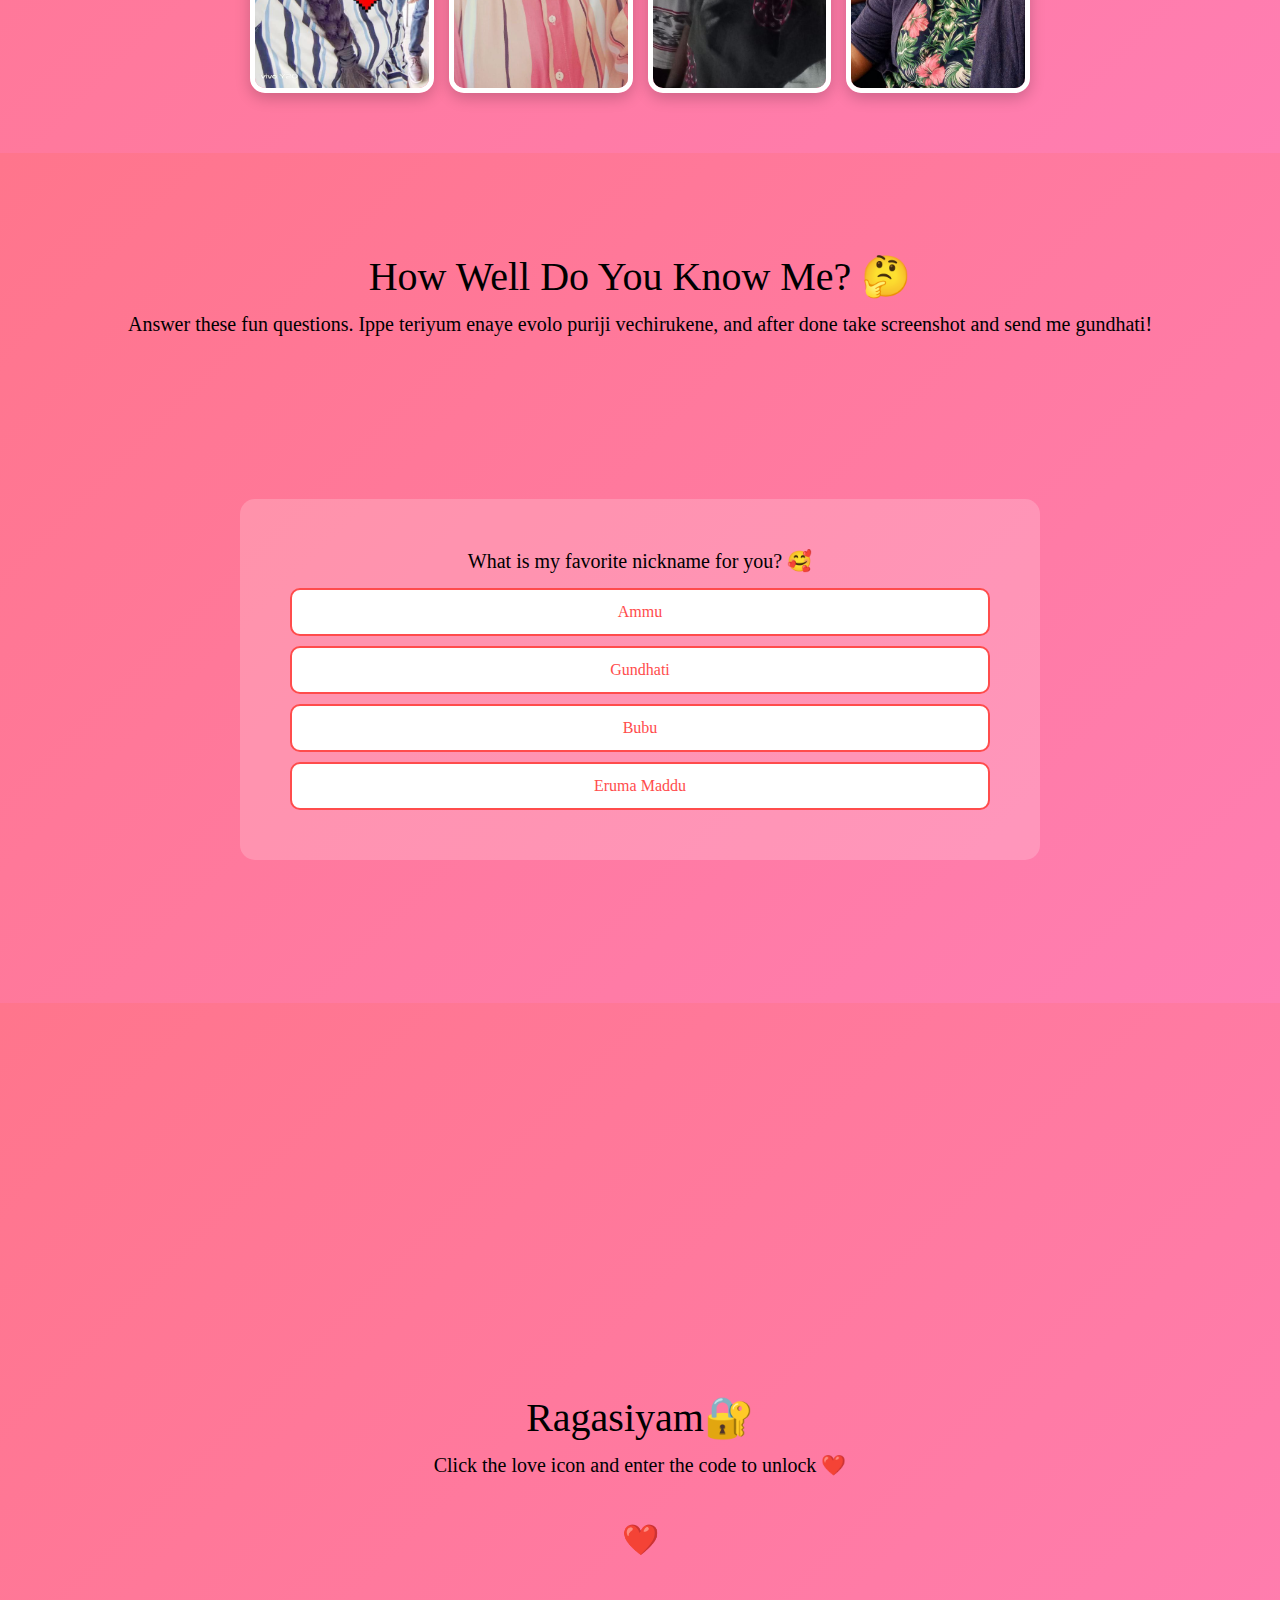
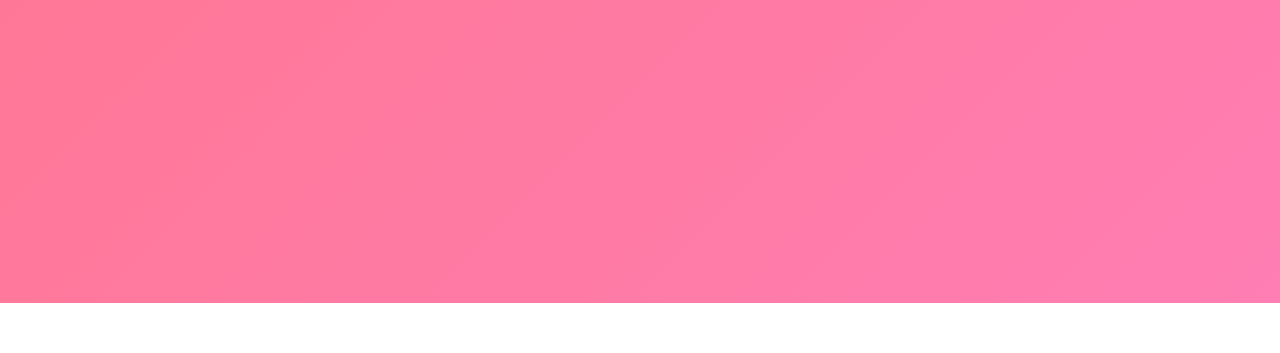
==== commit 87f41d6b: "New uodate" ====
--- a/MainPage.html
+++ b/MainPage.html
@@ -38,7 +38,7 @@
       <p>
         Before you go throught the website please watch the video, that I have
         attact below. one more thing, please give feedback once you see this,
-        because yesterday nee onnumai sollule , eruma maddu. manuse 1 week ah
+        because yesterday nee onnumai sollule, eruma maddu. manuse 1 week ah
         kastepathe inthe website senje, nee simple ah repply panure. I am
         waiting
       </p>
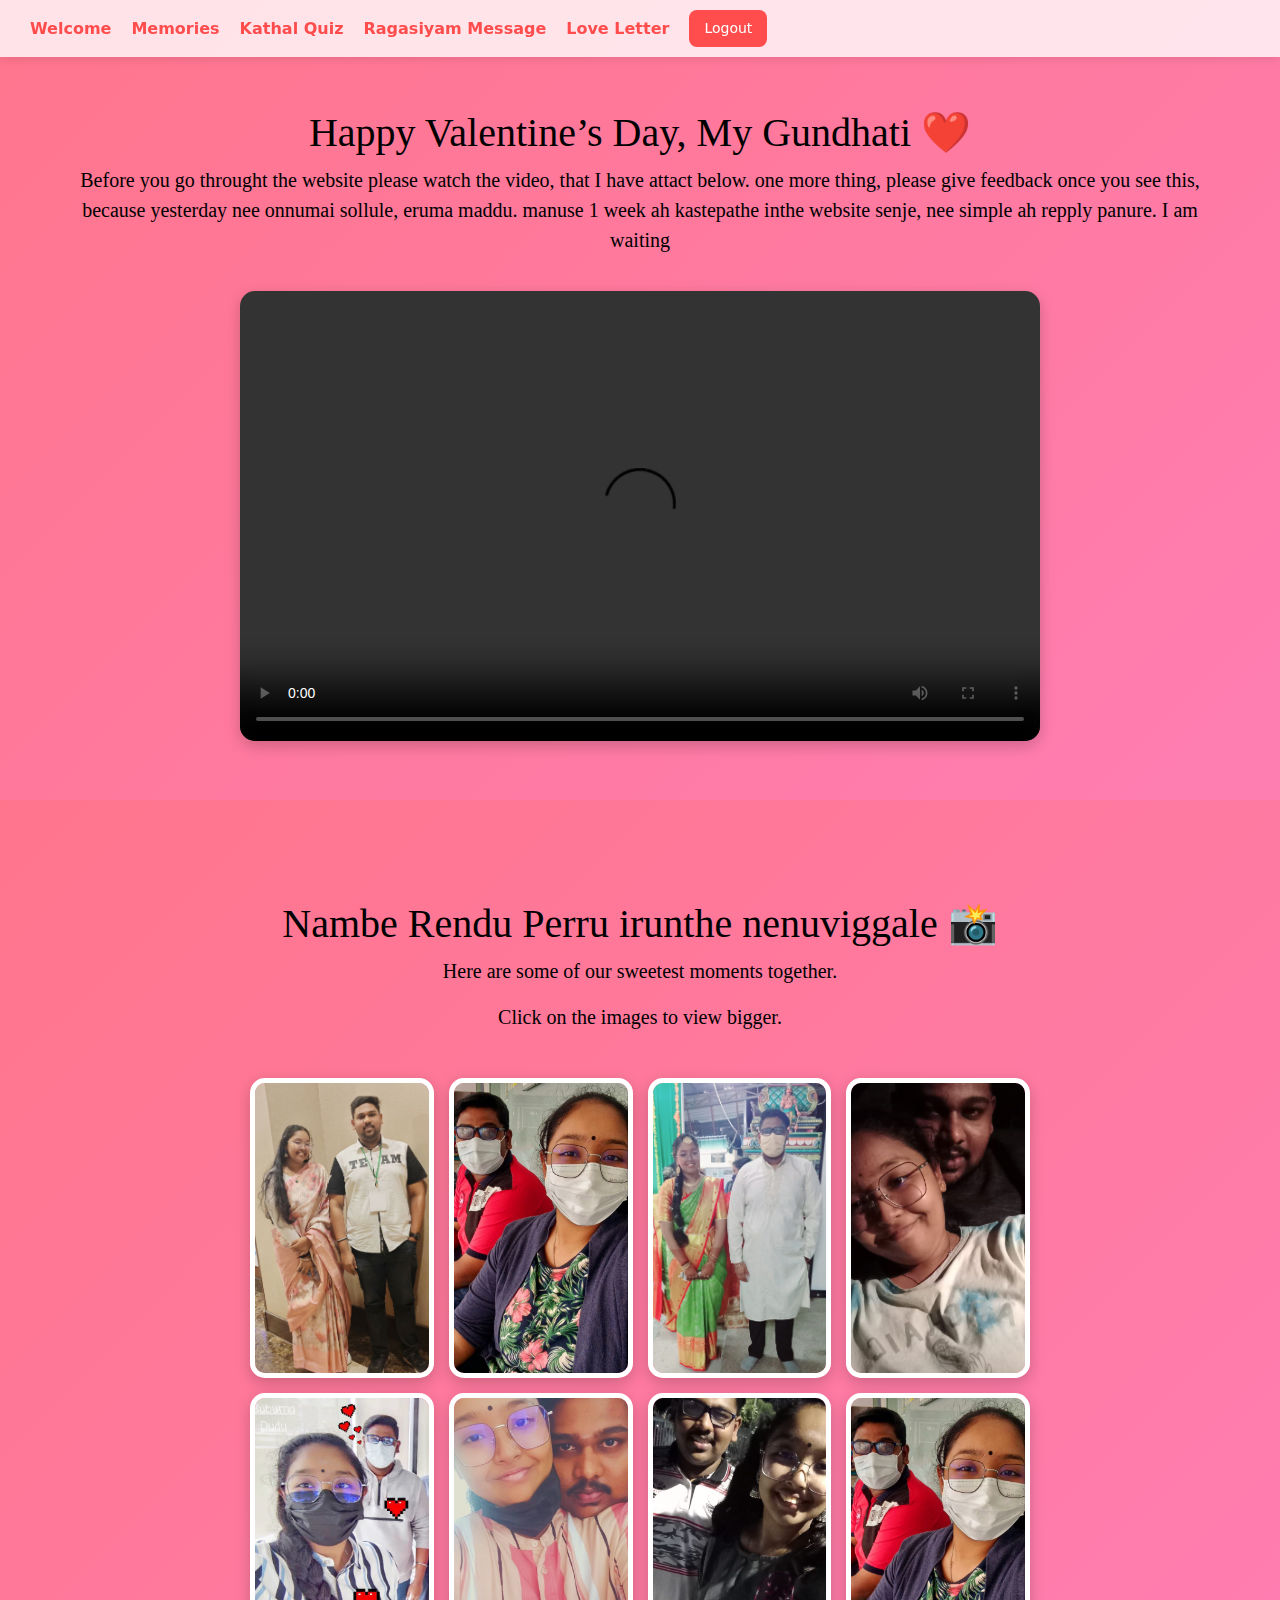
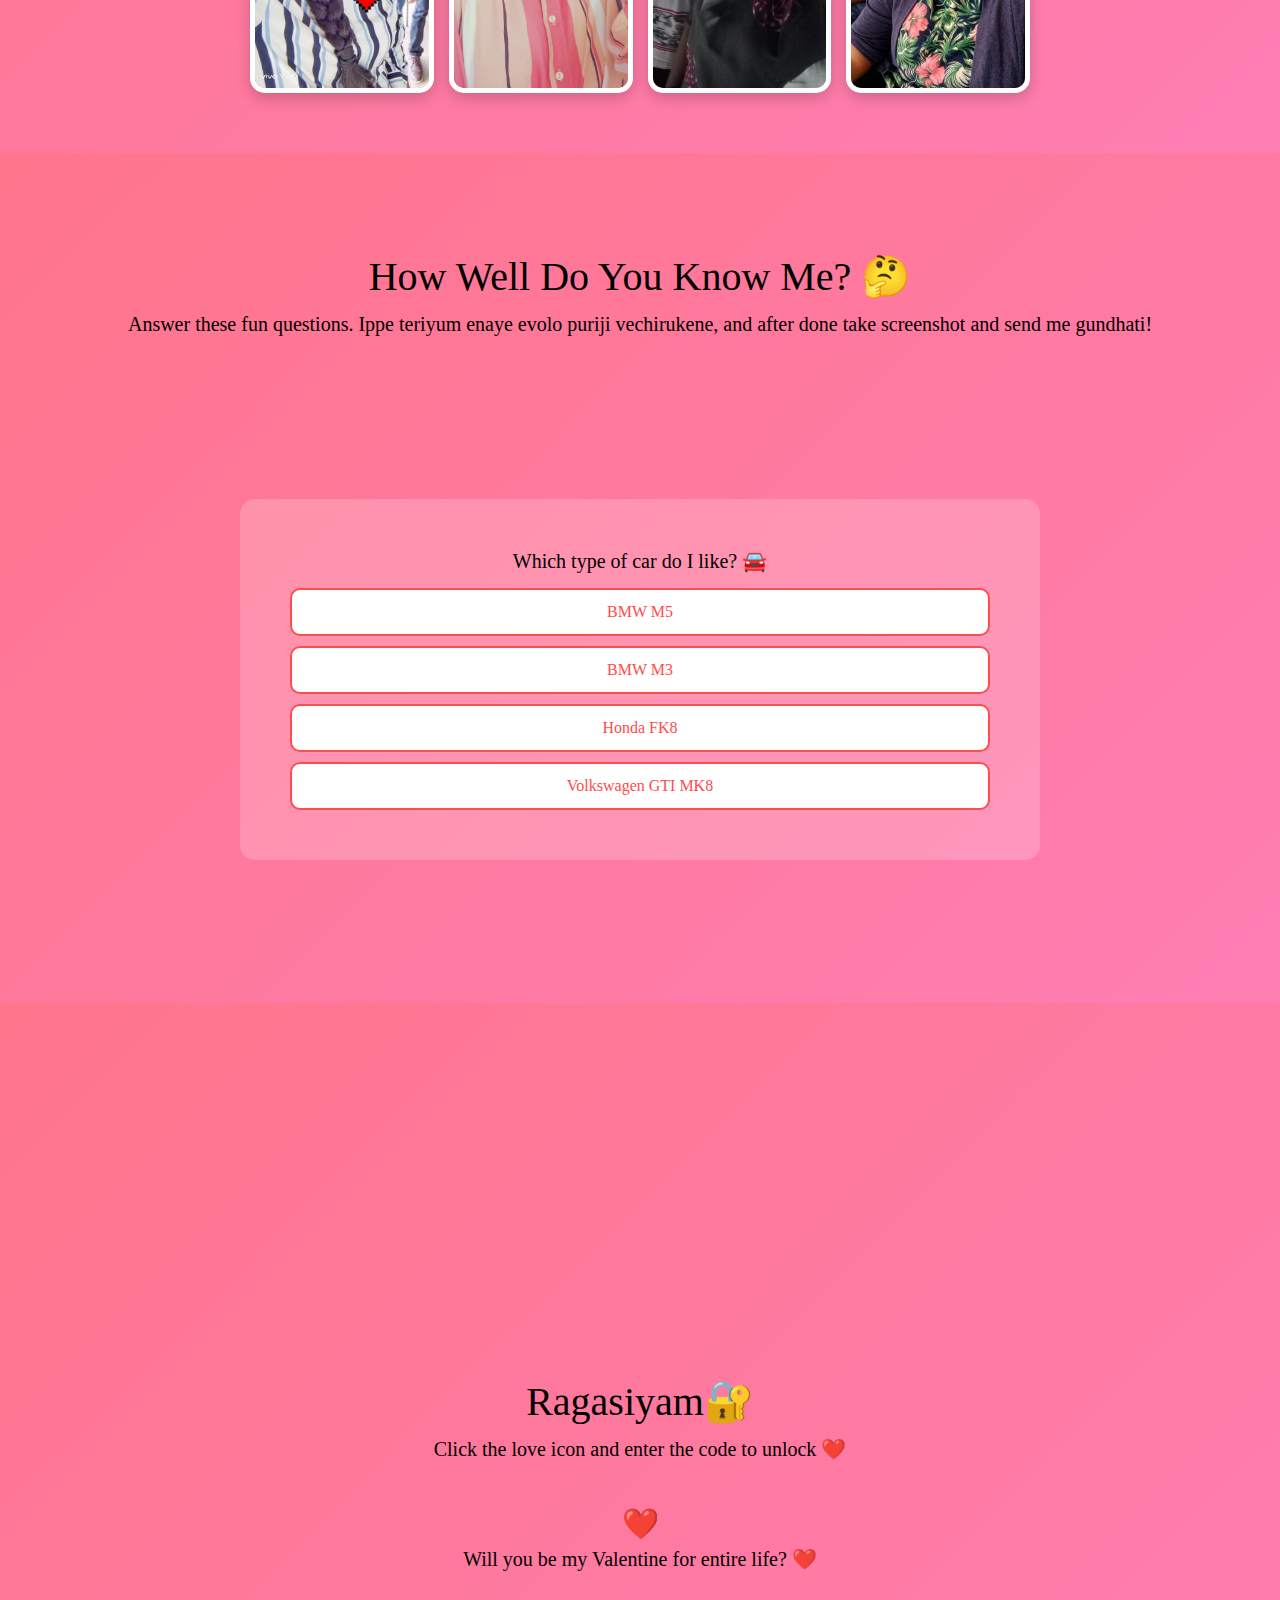
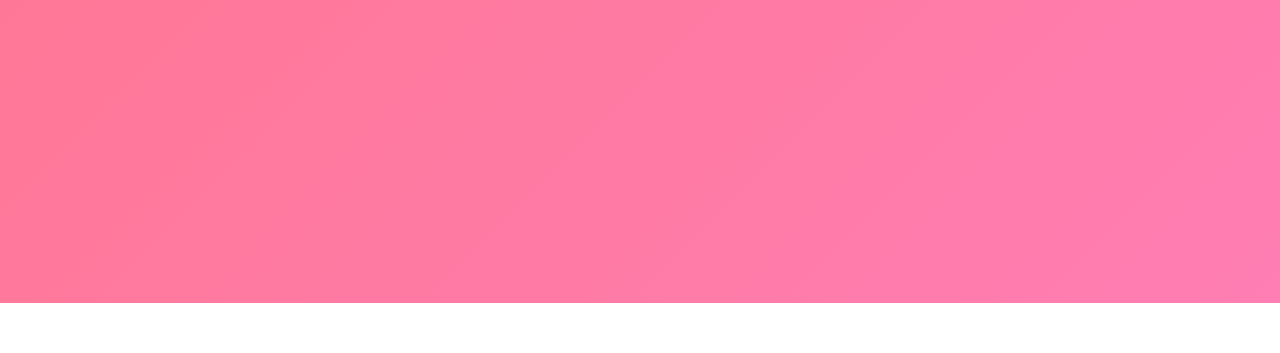
==== commit 038ecd69: "New uodate" ====
--- a/MainPage.html
+++ b/MainPage.html
@@ -143,6 +143,7 @@
         </p>
         <button onclick="closeSecretMessage()">Close</button>
       </div>
+      <h5>Will you be my Valentine for entire life? ❤️</h5>
     </section>
 
     <script src="script.js"></script>
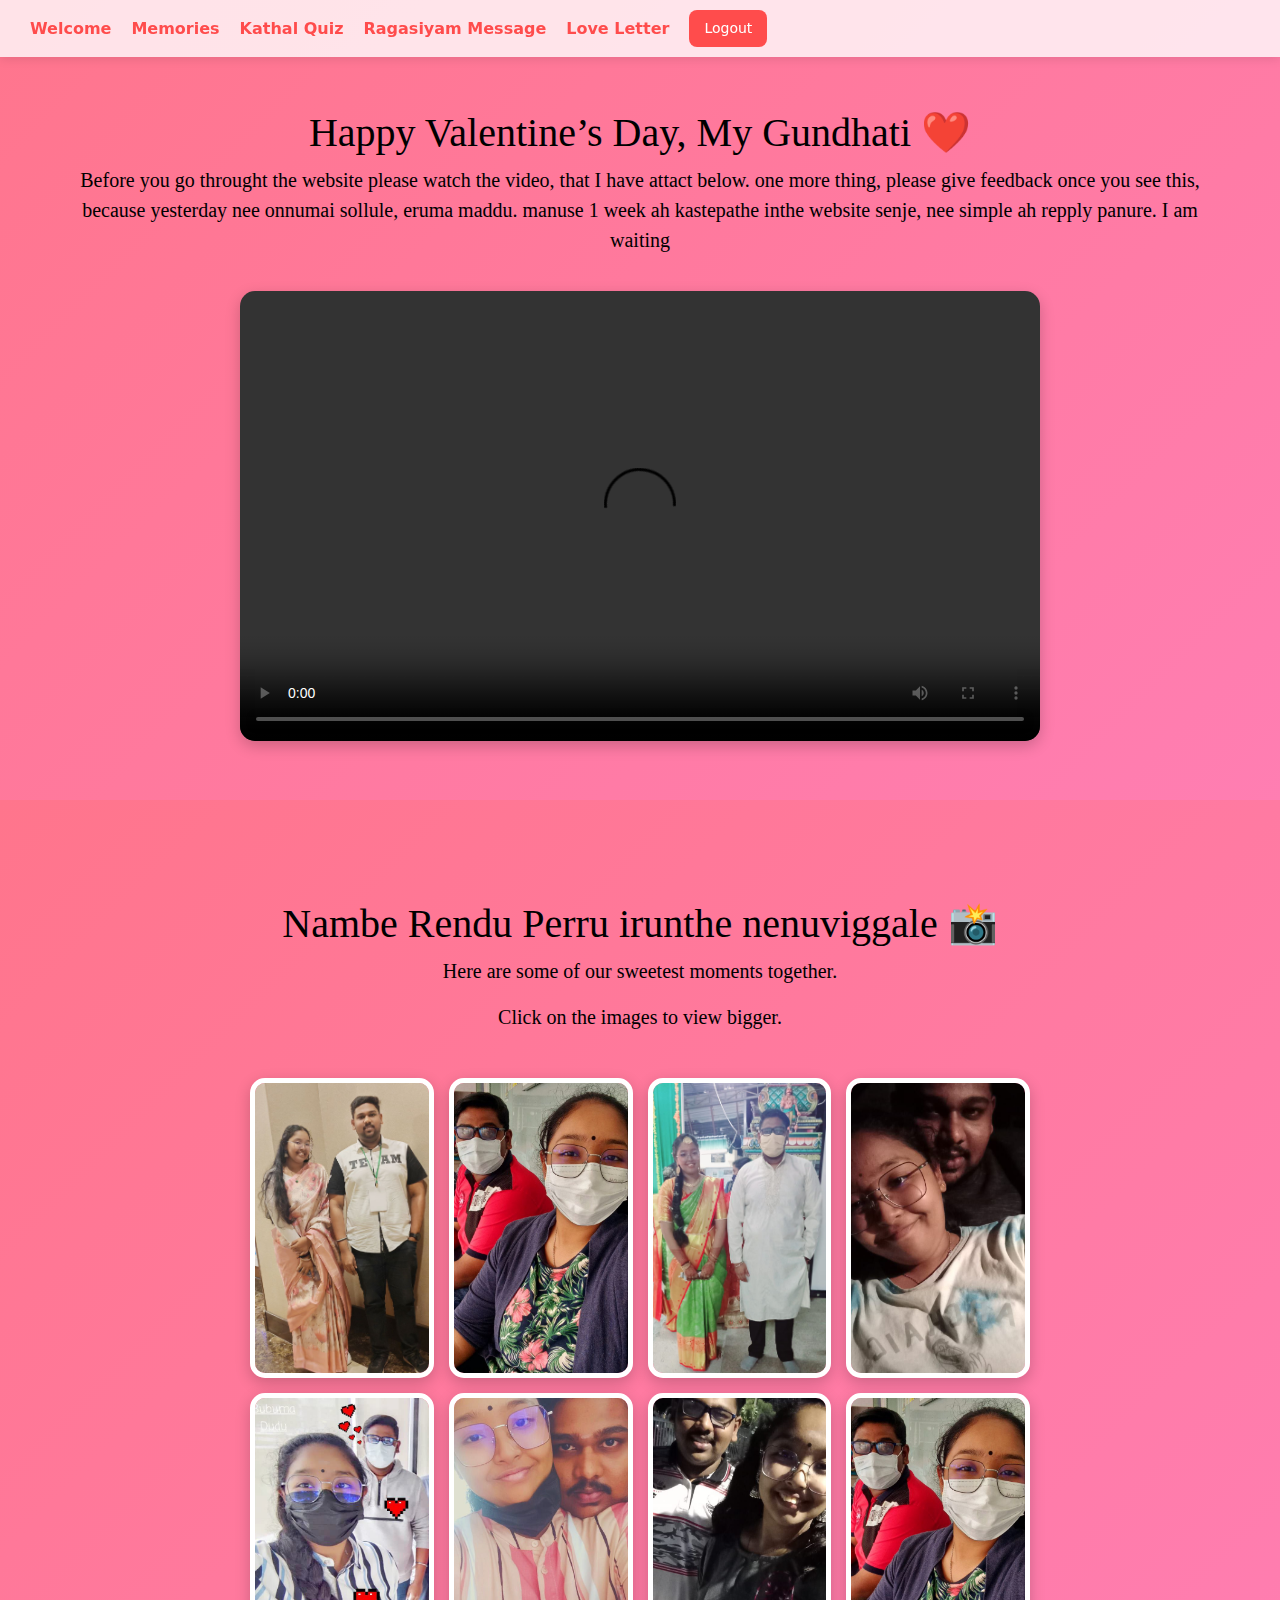
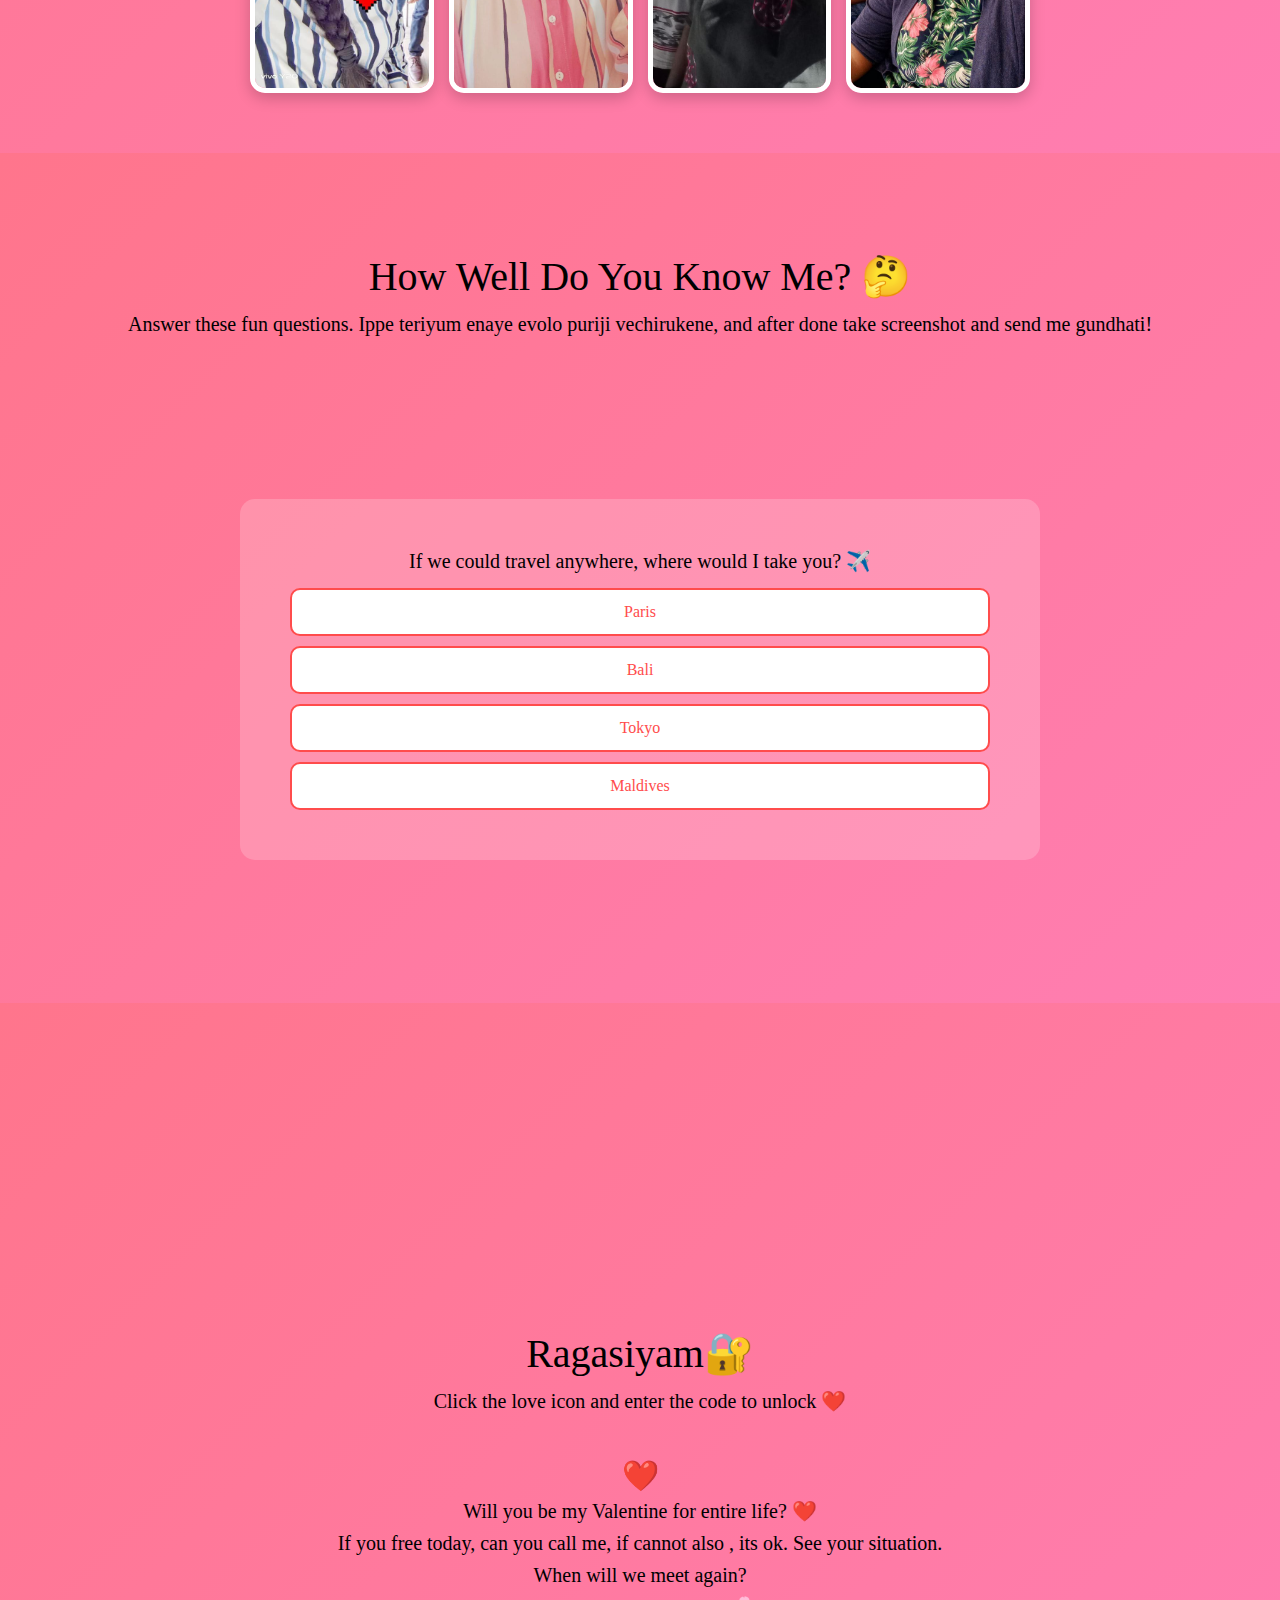
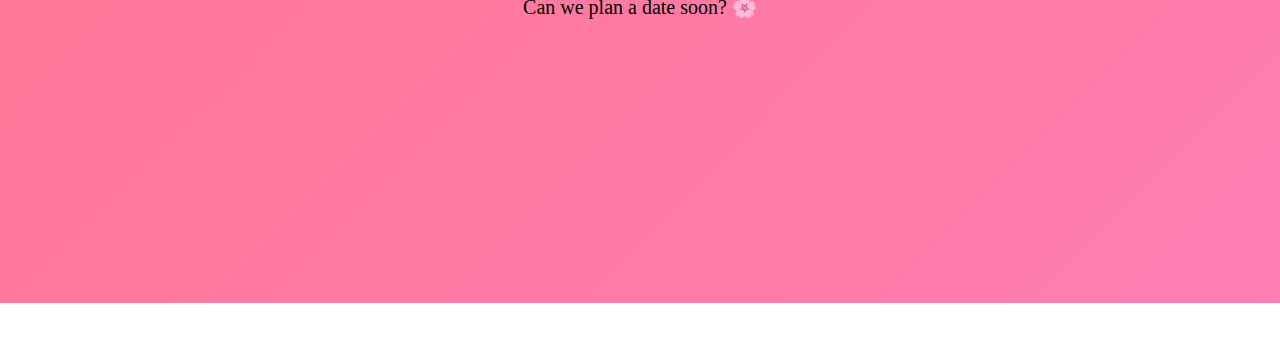
==== commit 2f8aebeb: "New uodate" ====
--- a/MainPage.html
+++ b/MainPage.html
@@ -144,6 +144,12 @@
         <button onclick="closeSecretMessage()">Close</button>
       </div>
       <h5>Will you be my Valentine for entire life? ❤️</h5>
+      <h5>
+        If you free today, can you call me, if cannot also , its ok. See your
+        situation.
+      </h5>
+      <h5>When will we meet again?</h5>
+      <h5>Can we plan a date soon? 🌸</h5>
     </section>
 
     <script src="script.js"></script>
